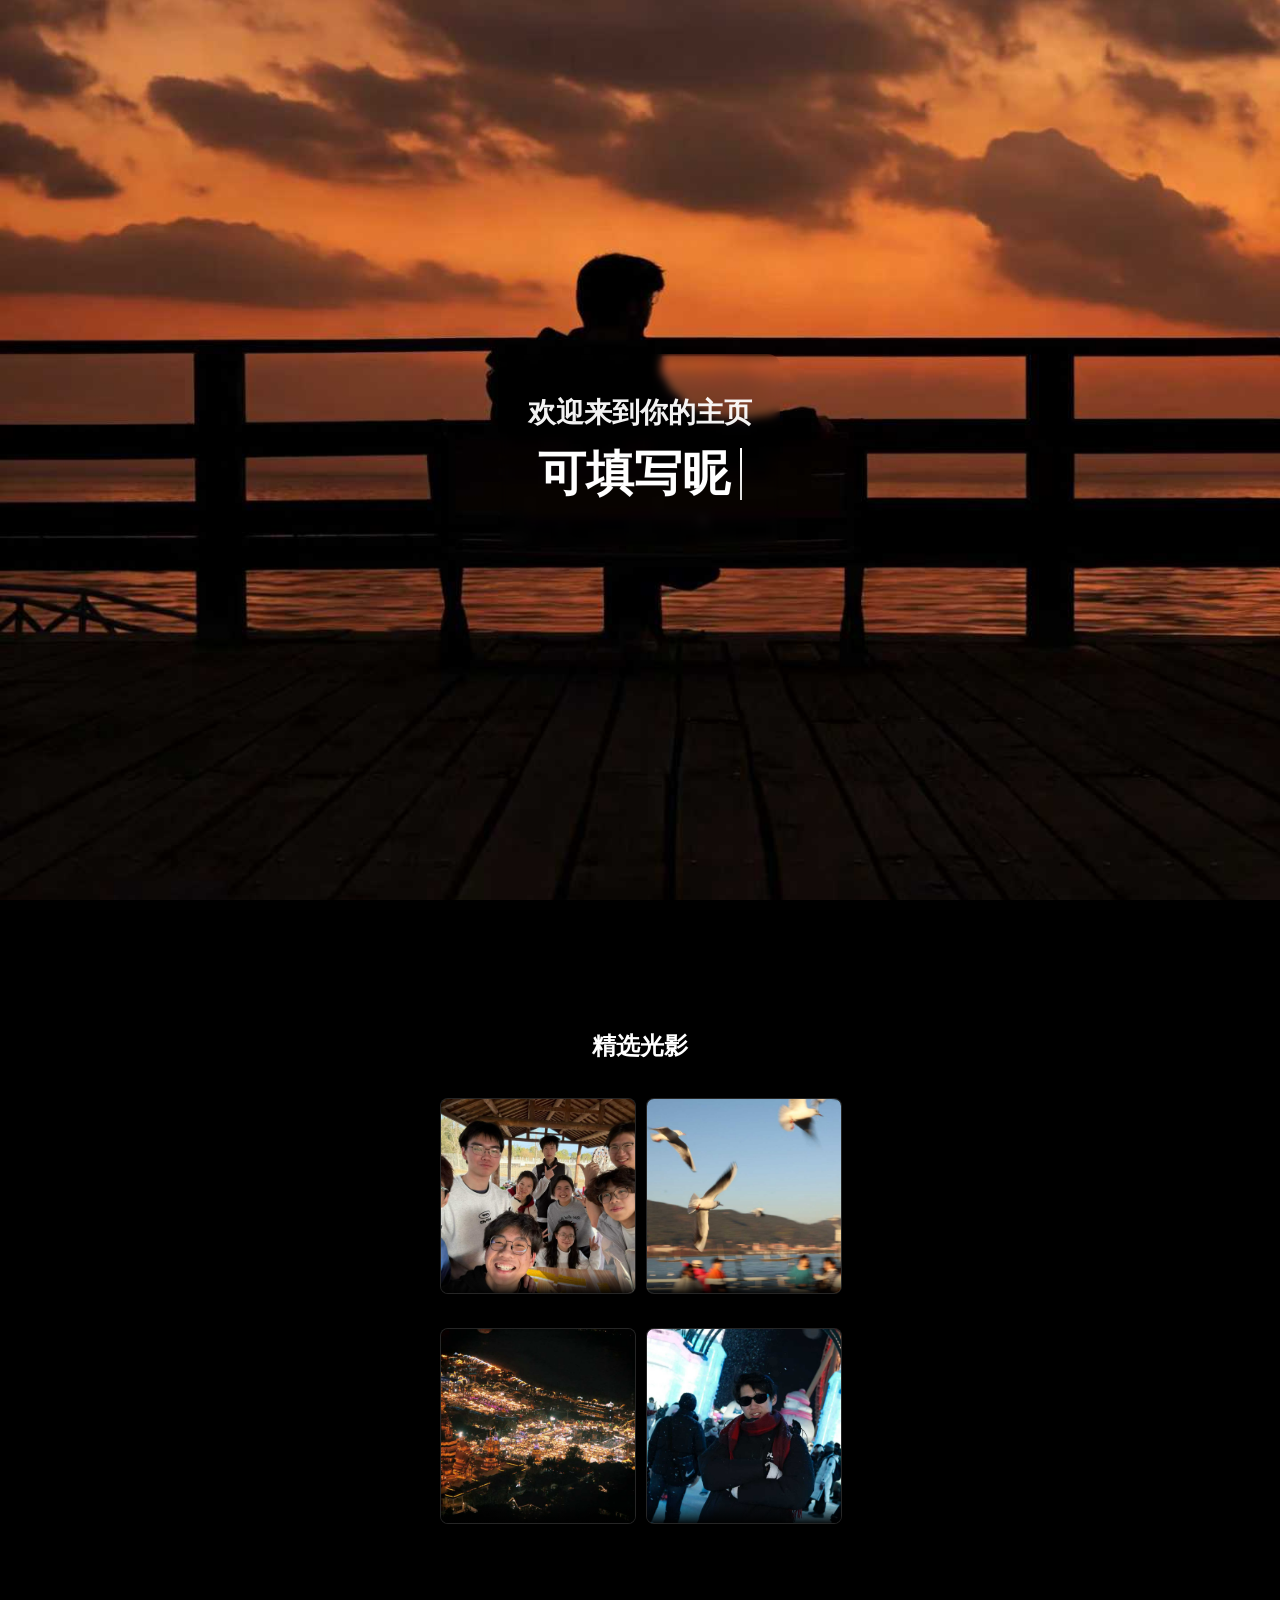
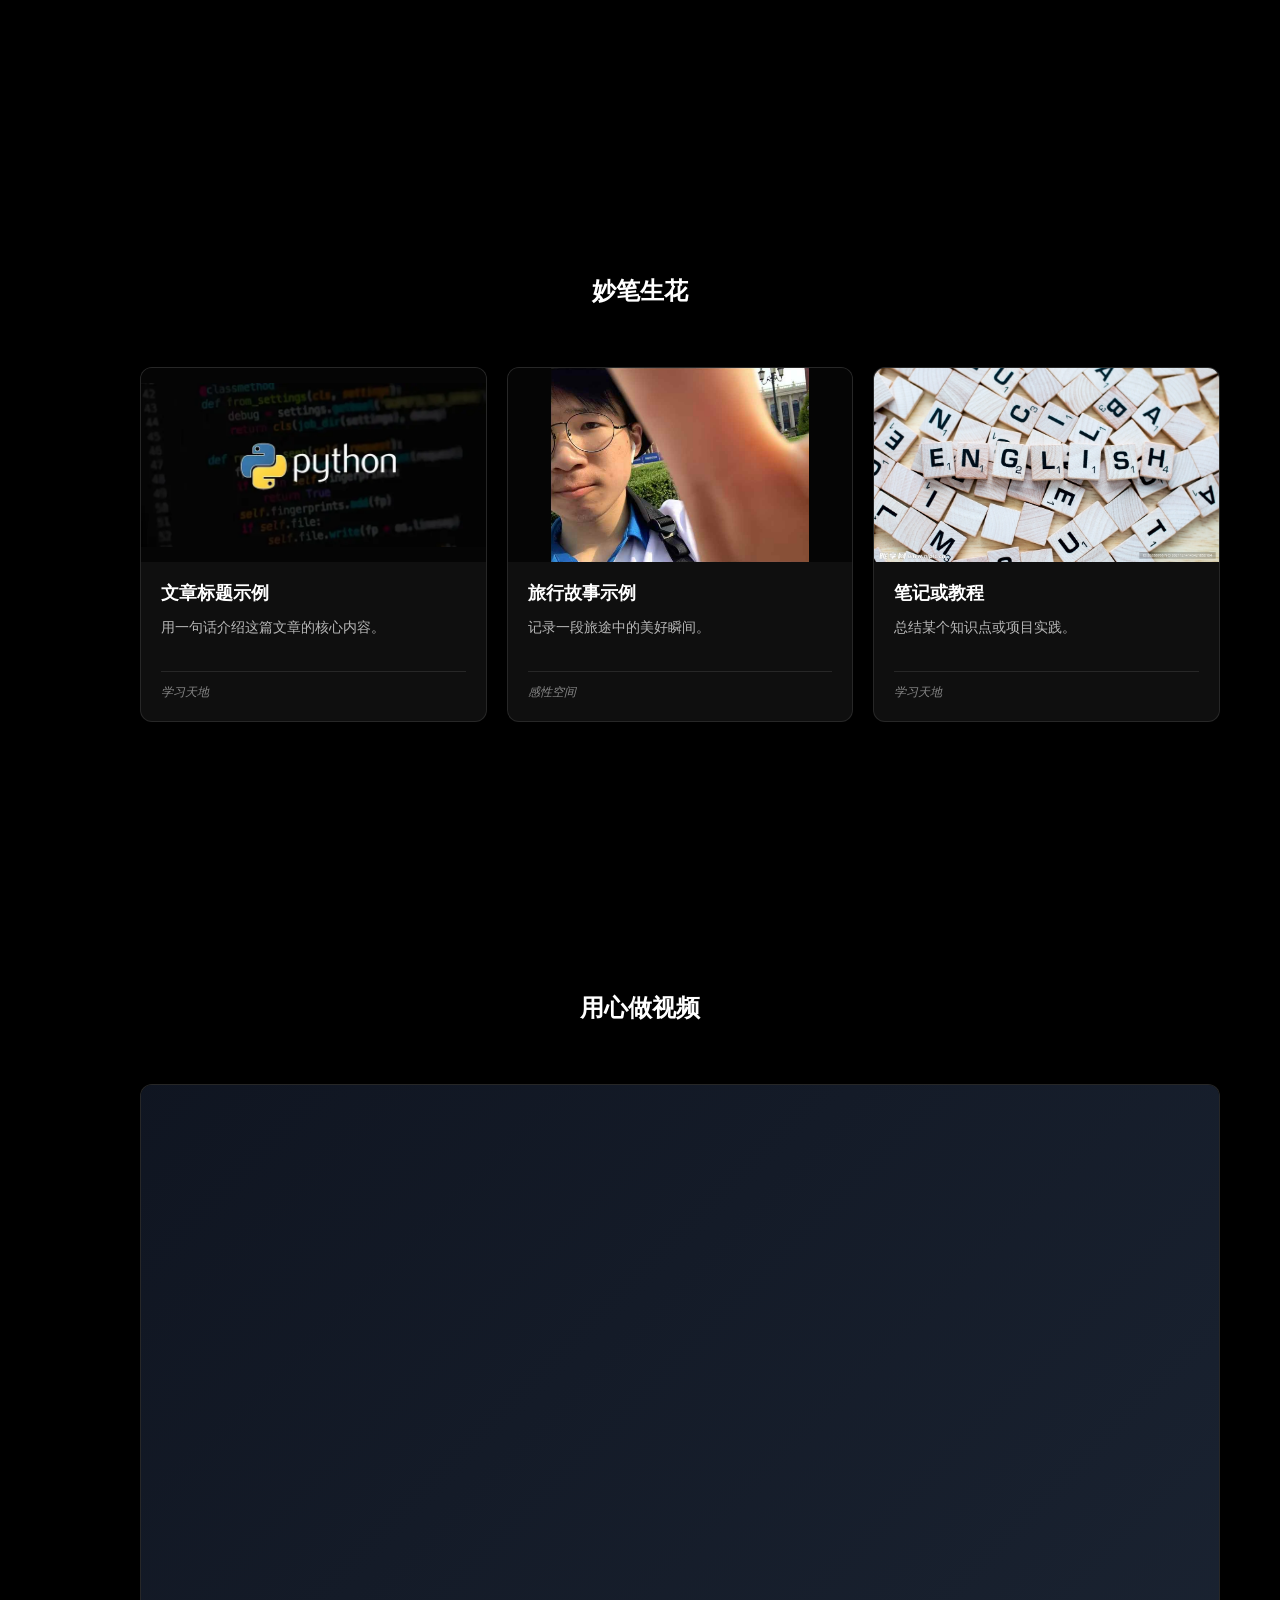
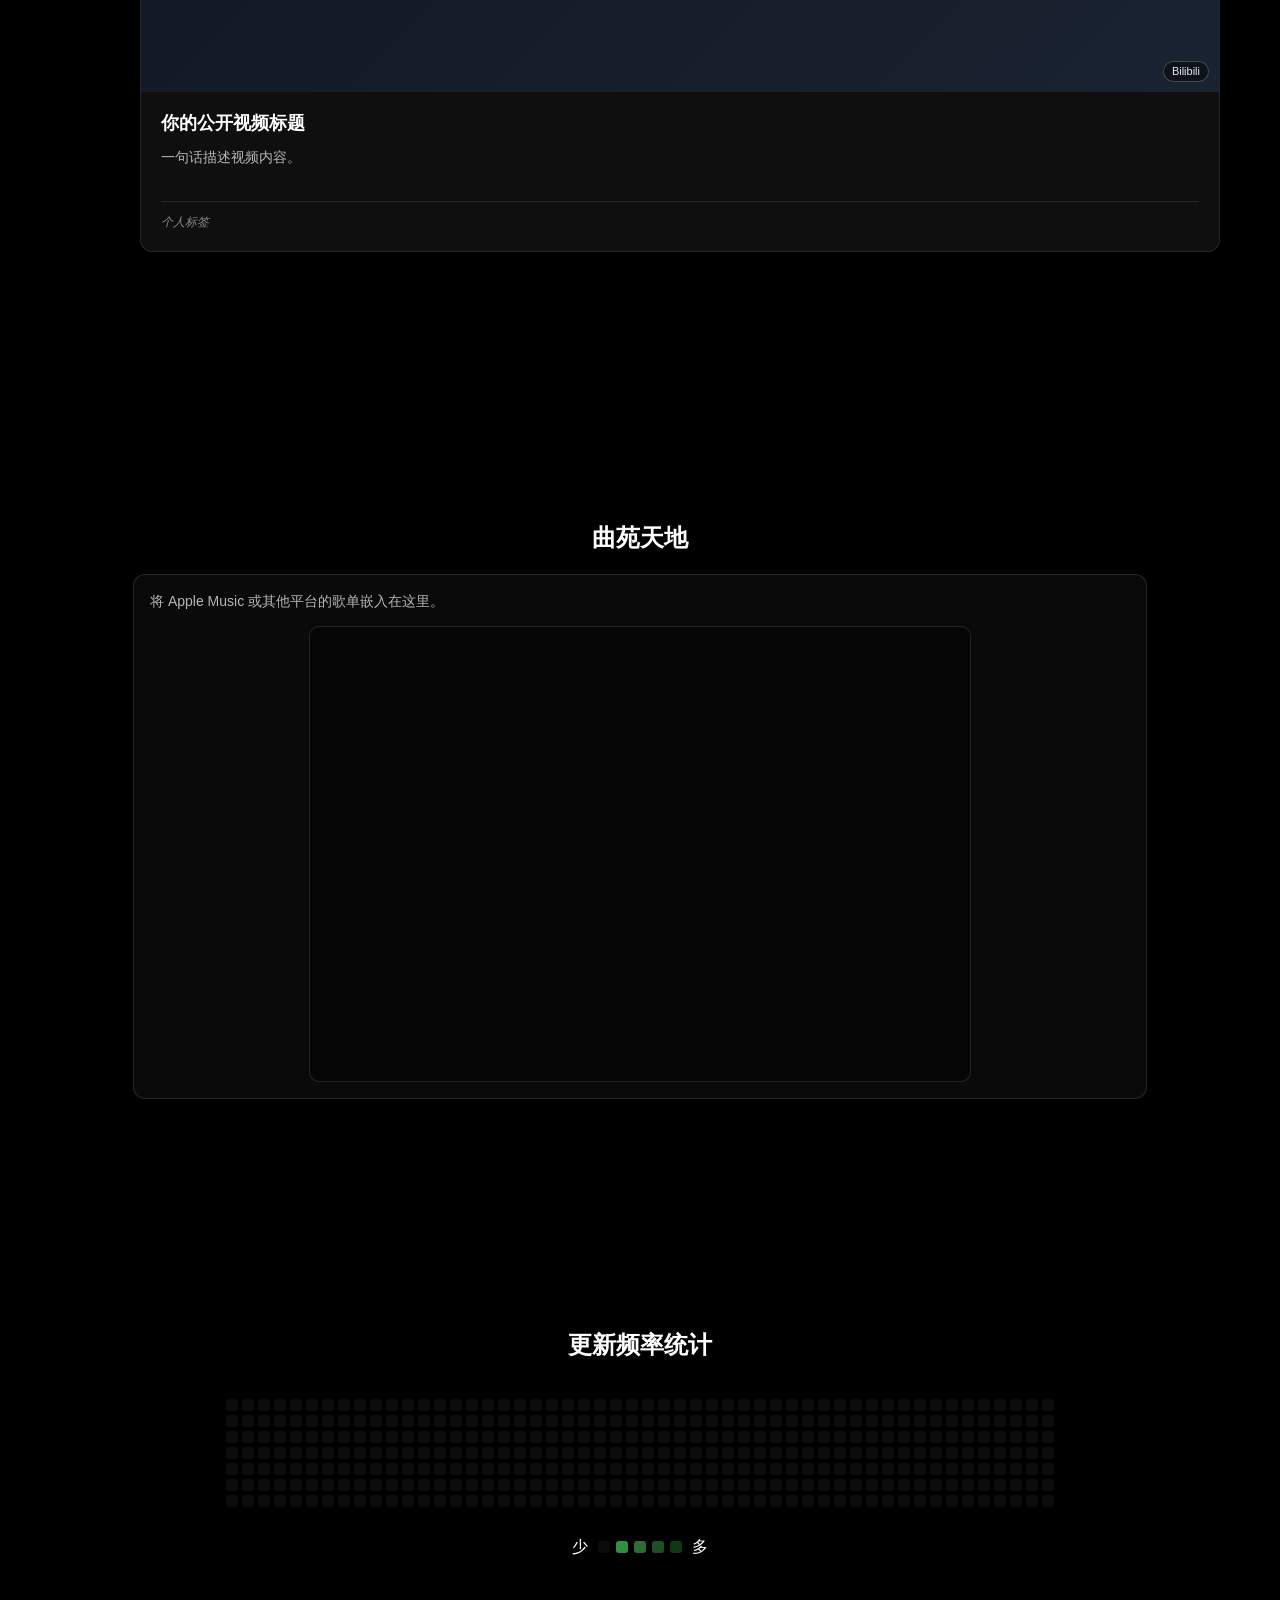
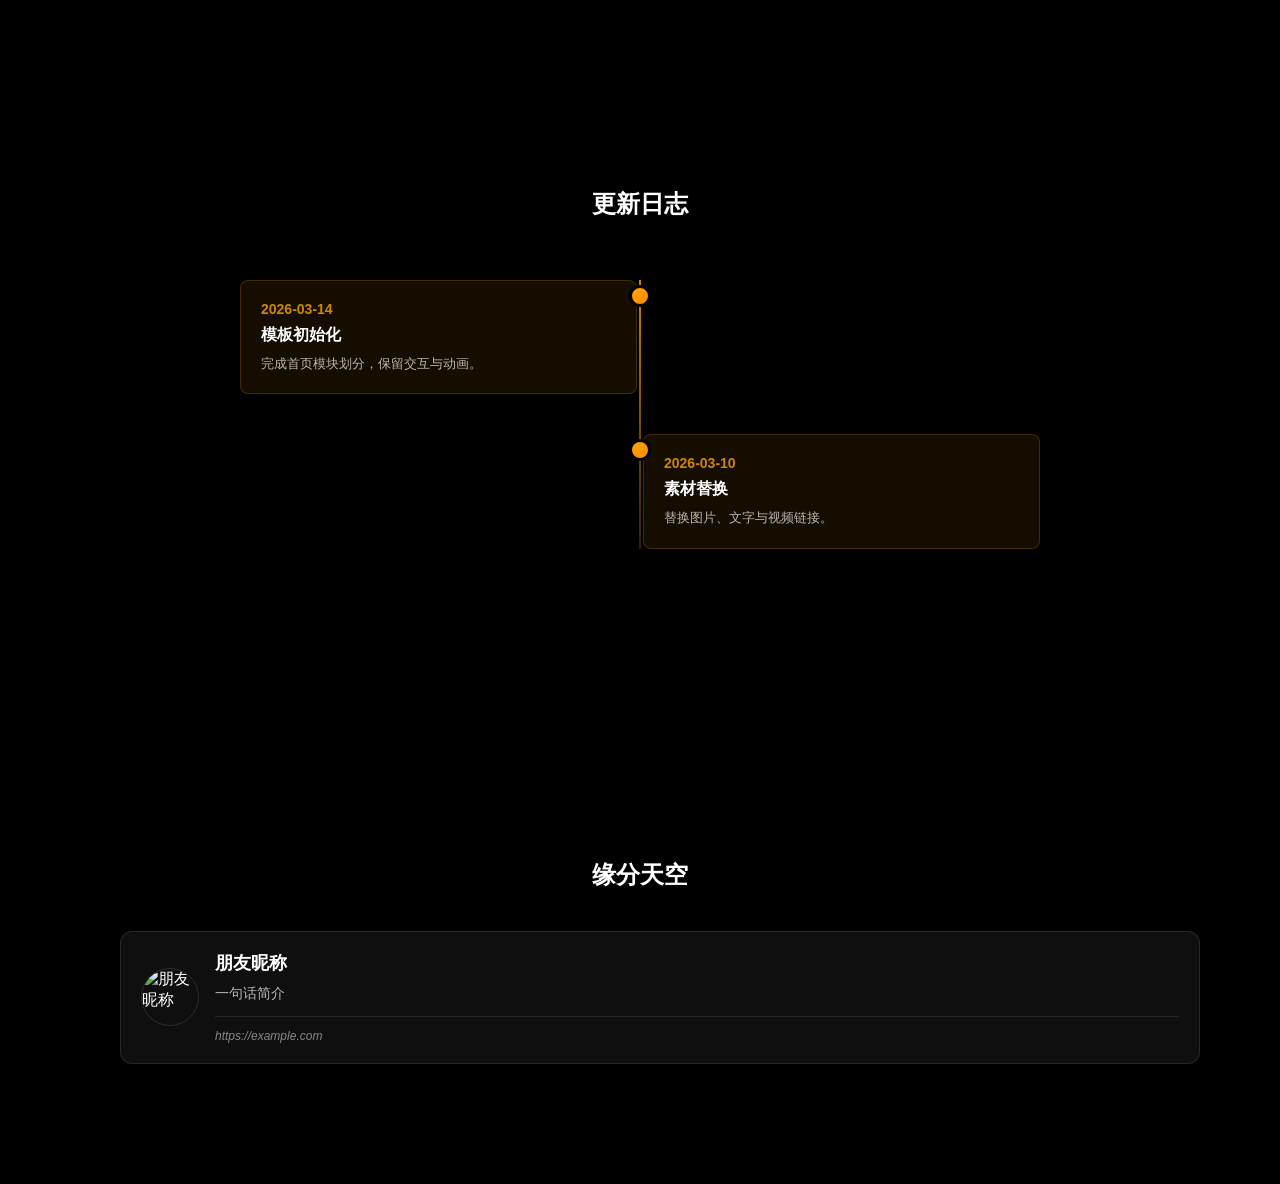
==== index.html @ 81a33a03 "Add files via upload" ====
<!DOCTYPE html>
<html lang="zh">

<head>
    <meta charset="UTF-8">
    <meta name="viewport" content="width=device-width, initial-scale=1.0">
    <title>主页 - 你的名字</title>

    <meta http-equiv="Cache-Control" content="no-store" />
    <meta http-equiv="Pragma" content="no-cache" />
    <meta http-equiv="Expires" content="0" />

    <link rel="stylesheet" href="static/header.css">
    <link rel="stylesheet" href="static/hero.css">
    <link rel="stylesheet" href="static/styles.css">
    <link rel="icon" href="favicon.ico" />
</head>

<body>
    <canvas id="starfield" class="starfield-canvas" aria-hidden="true"></canvas>

    <header id="header">
        <div style="display:flex; align-items:center; gap:12px; width:100%; max-width:1100px; justify-content:space-between;">
            <div style="font-weight:bold; font-size:18px;">你的名字 · Homepage</div>
            <div>
                <a href="focus.html" class="nav-btn">专注计时器</a>
                <a href="gallery.html" class="nav-btn">光影留痕</a>
                <a href="https://example.com" class="nav-btn" target="_blank" rel="noopener noreferrer">笔记</a>
            </div>
        </div>
    </header>

    <section class="hero">
        <div class="hero-content">
            <h1 class="greeting">欢迎来到你的主页</h1>
            <div class="typed-wrapper">
                <span id="typed" class="typed-text"></span>
                <span class="cursor" aria-hidden="true"></span>
            </div>
        </div>
    </section>

    <div class="content">
        <h2 style="color:white; text-align:center; margin-top:30px;">精选光影</h2>
        <div id="featuredPhotosContainer" class="featured-photos-scroll"></div>
    </div>

    <div class="content">
        <h2 style="color:white; text-align:center; margin-top:30px;">妙笔生花</h2>
        <div id="articlesContainer" class="articles-grid"></div>
    </div>

    <div class="content">
        <h2 style="color:white; text-align:center; margin-top:30px;">用心做视频</h2>
        <div id="focusVideosContainer" class="articles-grid"></div>
    </div>

    <div class="content">
        <h2 style="color:white; text-align:center; margin-top:30px;">曲苑天地</h2>
        <div class="music-board-wrap">
            <p class="music-board-desc">将 Apple Music 或其他平台的歌单嵌入在这里。</p>
            <div style="max-width:660px; margin:0 auto; overflow:hidden; border-radius:10px; border:1px solid rgba(255,255,255,0.12); background: rgba(0,0,0,0.35);">
                <iframe allow="autoplay *; encrypted-media *; fullscreen *; clipboard-write" frameborder="0" height="450" style="width:100%; overflow:hidden; filter: invert(1) hue-rotate(180deg) saturate(0.9) contrast(0.92) brightness(0.9); opacity:0.92;" sandbox="allow-forms allow-popups allow-same-origin allow-scripts allow-storage-access-by-user-activation allow-top-navigation-by-user-activation"
                    src="https://embed.music.apple.com/cn/playlist/favorite-songs/pl.u-XXXXXX" loading="lazy"></iframe>
            </div>
        </div>
    </div>

    <div class="content">
        <h2 style="color:white; text-align:center; margin-top:30px;">更新频率统计</h2>
        <div id="heatmapContainer" class="heatmap"></div>
        <div class="heat-legend">
            <span>少</span>
            <div class="legend-blocks">
                <div class="legend-cell level-0"></div>
                <div class="legend-cell level-1"></div>
                <div class="legend-cell level-2"></div>
                <div class="legend-cell level-3"></div>
                <div class="legend-cell level-4"></div>
            </div>
            <span>多</span>
        </div>
    </div>

    <div class="content">
        <h2 style="color:white; text-align:center; margin-top:30px;">更新日志</h2>
        <div id="changelog-container" class="changelog-timeline"></div>
    </div>

    <div class="content">
        <h2 style="color:white; text-align:center; margin-top:30px;">缘分天空</h2>
        <div class="articles-grid" aria-label="友链列表" id="friendsContainer"></div>
    </div>

    <script src="static/data.js"></script>
    <script>
        function getFeaturedPhotos(limit) {
            const maxCount = limit || 10;
            const featured = Array.isArray(window.FEATURED_LIGHTTRACE) ? window.FEATURED_LIGHTTRACE : [];
            if (featured.length > 0) {
                return featured.slice(0, maxCount).map(item => ({
                    data: item.src,
                    comment: item.comment || '',
                    fileName: item.id || item.src || ''
                }));
            }

            try {
                const stored = localStorage.getItem('gallery_images_v1');
                const images = stored ? JSON.parse(stored) : [];
                return images.slice(0, maxCount);
            } catch (e) {
                return [];
            }
        }

        function getFeaturedPhotoLimit() {
            const container = document.getElementById('featuredPhotosContainer');
            if (!container) return 12;
            const width = container.clientWidth || window.innerWidth || 0;
            if (!width) return 12;

            let columns = 5;
            if (width <= 400) {
                columns = 2;
            } else if (width <= 700) {
                columns = 3;
            } else if (width <= 900) {
                columns = 4;
            }

            return Math.max(12, columns * 4);
        }

        function renderFeaturedPhotos() {
            const container = document.getElementById('featuredPhotosContainer');
            const limit = getFeaturedPhotoLimit();
            const photos = getFeaturedPhotos(limit);

            if (photos.length === 0) {
                container.innerHTML = '<div style="text-align:center; color:rgba(255,255,255,0.5); padding:40px;">暂无图片，去 <a href="gallery.html" style="color:#ffa500;">光影留痕</a> 上传</div>';
                return;
            }

            container.innerHTML = '';
            const scroll = document.createElement('div');
            scroll.className = 'photos-scroll-wrapper';

            photos.forEach(photo => {
                const item = document.createElement('div');
                item.className = 'photo-item';
                item.innerHTML = `
                    <img src="${photo.data}" alt="" title="${photo.fileName || ''}">
                    <div class="photo-comment">${photo.comment || ''}</div>
                `;
                item.addEventListener('click', () => {
                    window.location.href = 'gallery.html';
                });
                scroll.appendChild(item);
            });

            container.appendChild(scroll);
        }

        let featuredResizeTimer = null;
        window.addEventListener('resize', () => {
            clearTimeout(featuredResizeTimer);
            featuredResizeTimer = setTimeout(renderFeaturedPhotos, 150);
        });

        const articles = [{
            id: 1,
            title: "文章标题示例",
            description: "用一句话介绍这篇文章的核心内容。",
            image: "photos/photo1.webp",
            link: "https://example.com/your-article-1",
            comment: "学习天地"
        }, {
            id: 2,
            title: "旅行故事示例",
            description: "记录一段旅途中的美好瞬间。",
            image: "photos/photo2.png",
            link: "https://example.com/your-article-2",
            comment: "感性空间"
        }, {
            id: 3,
            title: "笔记或教程",
            description: "总结某个知识点或项目实践。",
            image: "photos/photo3.jpg",
            link: "https://example.com/your-article-3",
            comment: "学习天地"
        }];

        function getFocusVideos() {
            if (Array.isArray(window.FOCUS_VIDEO_LIBRARY)) {
                return window.FOCUS_VIDEO_LIBRARY.filter(item => item && (item.link || item.bvid));
            }
            return [];
        }

        function extractBvid(value) {
            const match = String(value || '').match(/BV[0-9A-Za-z]{10}/);
            return match ? match[0] : '';
        }

        function normalizeSecureCoverUrl(url) {
            const raw = String(url || '').trim();
            if (!raw) return '';
            if (raw.startsWith('//')) return `https:${raw}`;
            return raw.replace(/^http:\/\//i, 'https://');
        }

        function resolveBilibiliInfo(videoItem) {
            const bvid = videoItem.bvid || extractBvid(videoItem.link);
            if (!bvid) return null;

            return {
                bvid,
                openUrl: videoItem.link || `https://www.bilibili.com/video/${bvid}/`,
                embedUrl: `https://player.bilibili.com/player.html?bvid=${encodeURIComponent(bvid)}&page=1&autoplay=1&muted=1&danmaku=0`
            };
        }

        const DEFAULT_VIDEO_FALLBACK_COVER = 'photos/photo3.jpg';
        const biliCoverCache = new Map();
        const coverReachabilityCache = new Map();

        function loadBilibiliCover(bvid) {
            if (!bvid) return Promise.resolve('');
            if (biliCoverCache.has(bvid)) {
                return Promise.resolve(biliCoverCache.get(bvid));
            }

            const apiUrl = `https://api.bilibili.com/x/web-interface/view?bvid=${encodeURIComponent(bvid)}`;
            return fetch(apiUrl)
                .then(response => {
                    if (!response.ok) return null;
                    return response.json();
                })
                .then(result => {
                    const coverRaw = result && result.data && result.data.pic ? result.data.pic : '';
                    const cover = normalizeSecureCoverUrl(coverRaw);
                    biliCoverCache.set(bvid, cover);
                    return cover;
                })
                .catch(() => '');
        }

        function resolveFallbackCover(videoItem) {
            const candidates = [
                videoItem && videoItem.fallbackCover,
                videoItem && videoItem.cover,
                window.FOCUS_VIDEO_FALLBACK_COVER,
                DEFAULT_VIDEO_FALLBACK_COVER
            ];

            for (const candidate of candidates) {
                const normalized = normalizeSecureCoverUrl(candidate || '');
                if (normalized) return normalized;
            }

            return '';
        }

        function validateCoverUrl(url) {
            const target = normalizeSecureCoverUrl(url || '');
            if (!target) return Promise.resolve('');

            if (coverReachabilityCache.has(target)) {
                return Promise.resolve(coverReachabilityCache.get(target));
            }

            return new Promise(resolve => {
                const image = new Image();

                image.onload = () => {
                    coverReachabilityCache.set(target, target);
                    resolve(target);
                };

                image.onerror = () => {
                    coverReachabilityCache.set(target, '');
                    resolve('');
                };

                image.referrerPolicy = 'no-referrer';
                image.src = target;
            });
        }

        function resolveVideoCover(videoItem, biliInfo) {
            const fallbackCover = resolveFallbackCover(videoItem);

            return loadBilibiliCover(biliInfo && biliInfo.bvid)
                .then(validateCoverUrl)
                .then(crawledCover => {
                    if (crawledCover) return crawledCover;
                    return validateCoverUrl(fallbackCover);
                })
                .catch(() => validateCoverUrl(fallbackCover));
        }

        function renderFocusVideos() {
            const container = document.getElementById('focusVideosContainer');
            if (!container) return;

            const videos = getFocusVideos();
            container.innerHTML = '';

            if (videos.length === 0) {
                container.innerHTML = '<div style="text-align:center; color:rgba(255,255,255,0.5); padding:30px; grid-column:1/-1;">暂无视频，请在 static/data.js 的 FOCUS_VIDEO_LIBRARY 中填写。</div>';
                return;
            }

            const grid = document.createElement('div');
            grid.className = 'articles-grid';

            videos.forEach(videoItem => {
                const card = document.createElement('div');
                card.className = 'article-card';
                card.style.cursor = 'pointer';
                const biliInfo = resolveBilibiliInfo(videoItem);
                if (!biliInfo) {
                    return;
                }

                card.innerHTML = `
                    <div class="article-image">
                        <div class="bili-preview-shell">
                            <div class="bili-preview-cover"></div>
                            <div class="bili-preview-placeholder"></div>
                            <div class="bili-preview-player"></div>
                            <span class="bili-badge">Bilibili</span>
                        </div>
                    </div>
                    <div class="article-content">
                        <h3>${videoItem.title || '未命名视频'}</h3>
                        <p>${videoItem.description || '专注记录'}</p>
                        <div class="article-comment">${videoItem.comment || ''}</div>
                    </div>
                `;

                const playerWrap = card.querySelector('.bili-preview-player');
                const coverWrap = card.querySelector('.bili-preview-cover');

                resolveVideoCover(videoItem, biliInfo).then(coverUrl => {
                    if (!coverWrap || !coverUrl) return;
                    coverWrap.style.backgroundImage = `url("${coverUrl}")`;
                    card.classList.add('has-cover');
                });

                card.addEventListener('mouseenter', () => {
                    if (!playerWrap) return;
                    if (!playerWrap.querySelector('iframe')) {
                        const iframe = document.createElement('iframe');
                        iframe.src = biliInfo.embedUrl;
                        iframe.setAttribute('title', videoItem.title || biliInfo.bvid);
                        iframe.setAttribute('frameborder', '0');
                        iframe.setAttribute('allowfullscreen', 'true');
                        iframe.setAttribute('referrerpolicy', 'strict-origin-when-cross-origin');
                        iframe.setAttribute('allow', 'autoplay; fullscreen; picture-in-picture');
                        playerWrap.appendChild(iframe);
                    }
                    card.classList.add('is-previewing');
                });

                card.addEventListener('mouseleave', () => {
                    card.classList.remove('is-previewing');
                    if (playerWrap) {
                        playerWrap.innerHTML = '';
                    }
                });

                card.addEventListener('click', () => {
                    window.open(biliInfo.openUrl, '_blank');
                });

                grid.appendChild(card);
            });

            container.appendChild(grid);
        }

        const changelog = [{
            date: "2026-03-14",
            title: "模板初始化",
            description: "完成首页模块划分，保留交互与动画。"
        }, {
            date: "2026-03-10",
            title: "素材替换",
            description: "替换图片、文字与视频链接。"
        }];

        function renderArticles() {
            const container = document.getElementById('articlesContainer');
            container.innerHTML = '';
            const grid = document.createElement('div');
            grid.className = 'articles-grid';

            articles.forEach(article => {
                const card = document.createElement('div');
                card.className = 'article-card';
                card.style.cursor = 'pointer';
                card.innerHTML = `
                    <div class="article-image">
                        <img src="${article.image}" alt="${article.title}">
                    </div>
                    <div class="article-content">
                        <h3>${article.title}</h3>
                        <p>${article.description}</p>
                        <div class="article-comment">${article.comment}</div>
                    </div>
                `;
                card.addEventListener('click', () => {
                    window.open(article.link, '_blank');
                });
                grid.appendChild(card);
            });

            container.appendChild(grid);
        }

        function renderChangelog() {
            const container = document.getElementById('changelog-container');
            container.innerHTML = '';
            const timeline = document.createElement('div');
            timeline.className = 'timeline';

            changelog.forEach(log => {
                const item = document.createElement('div');
                item.className = 'timeline-item';
                item.innerHTML = `
                    <div class="timeline-marker"></div>
                    <div class="timeline-content">
                        <div class="timeline-date">${log.date}</div>
                        <div class="timeline-title">${log.title}</div>
                        <div class="timeline-description">${log.description}</div>
                    </div>
                `;
                timeline.appendChild(item);
            });

            container.appendChild(timeline);
        }

        function renderFriends() {
            const container = document.getElementById('friendsContainer');
            const friends = Array.isArray(window.FRIENDS) ? window.FRIENDS : [];

            if (!container) return;
            if (friends.length === 0) {
                container.innerHTML = '<div style="text-align:center; color:rgba(255,255,255,0.5); padding:30px; grid-column:1/-1;">暂无友链，请在 static/data.js 中填写。</div>';
                return;
            }

            container.innerHTML = '';
            friends.forEach(friend => {
                const card = document.createElement('a');
                card.className = 'article-card';
                card.href = friend.link || '#';
                card.target = '_blank';
                card.rel = 'noopener noreferrer';
                card.style.textDecoration = 'none';
                card.style.color = 'inherit';
                card.innerHTML = `
                    <div class="article-content" style="display:flex; align-items:center; gap:16px;">
                        <img src="${friend.avatar}" alt="${friend.name}" style="width:56px; height:56px; border-radius:50%; object-fit:cover; flex:0 0 auto; border:1px solid rgba(255,255,255,0.12);" loading="lazy" referrerpolicy="no-referrer" />
                        <div style="min-width:0; flex:1;">
                            <h3 style="margin:0 0 8px 0;">${friend.name || '朋友昵称'}</h3>
                            <p style="min-height:0; margin:0;">${friend.desc || '一句话介绍'}</p>
                            <div class="article-comment" style="margin-top:12px;">${friend.link || ''}</div>
                        </div>
                    </div>
                `;
                container.appendChild(card);
            });
        }
    </script>
    <script>
        async function renderHeatmap() {
            const counts = getHeatmapData();

            const container = document.getElementById('heatmapContainer');
            container.innerHTML = '';
            const today = new Date();
            const weeks = 52;
            const oneDay = 24 * 60 * 60 * 1000;

            const endDate = new Date(today.getFullYear(), today.getMonth(), today.getDate());

            for (let w = weeks - 1; w >= 0; w--) {
                const col = document.createElement('div');
                col.className = 'heat-col';
                for (let d = 6; d >= 0; d--) {
                    const cell = document.createElement('div');
                    cell.className = 'heat-cell level-0';
                    const dayOffset = w * 7 + d;
                    const date = new Date(endDate.getTime() - dayOffset * oneDay);
                    const y = date.getFullYear();
                    const m = String(date.getMonth() + 1).padStart(2, '0');
                    const day = String(date.getDate()).padStart(2, '0');
                    const key = `${y}-${m}-${day}`;
                    const value = counts[key] || 0;
                    let lvl = 0;
                    if (value >= 4) lvl = 4;
                    else if (value >= 3) lvl = 3;
                    else if (value >= 2) lvl = 2;
                    else if (value >= 1) lvl = 1;
                    cell.className = 'heat-cell level-' + lvl;
                    cell.title = `${key}: ${value}`;
                    col.appendChild(cell);
                }
                container.appendChild(col);
            }
        }

        function setupScrollReveal() {
            const heat = document.getElementById('heatmapContainer');
            if (heat) heat.style.opacity = 0;
            window.addEventListener('scroll', () => {
                const scrollY = window.scrollY;
                const windowH = window.innerHeight;
                let opacity = Math.min(1, Math.max(0, (scrollY - windowH / 2) / (windowH / 2)));
                if (heat) heat.style.opacity = opacity;
            });
        }

        renderFeaturedPhotos();
        renderHeatmap();
        setupScrollReveal();
        renderArticles();
        renderFocusVideos();
        renderChangelog();
        renderFriends();

        const header = document.getElementById("header");
        const hero = document.querySelector(".hero");
        if (header) header.style.opacity = 0;

        window.addEventListener("scroll", () => {
            const scrollY = window.scrollY;
            const windowH = window.innerHeight;

            if (hero) {
                let heroOpacity = Math.max(0, 1 - scrollY / windowH);
                hero.style.opacity = heroOpacity;
            }

            if (header) {
                let headerOpacity = Math.min(1, Math.max(0, (scrollY - windowH / 2) / (windowH / 2)));
                header.style.opacity = headerOpacity;
            }
        });
    </script>

    <script>
        (function() {
            const el = document.getElementById('typed');
            if (!el) return;
            const phrases = [
                "在这里写一句话介绍你自己",
                "可填写昵称、学校、兴趣",
                "也可以写一句座右铭"
            ];
            let pi = 0,
                ci = 0,
                deleting = false;
            const typeSpeed = 90,
                deleteSpeed = 50,
                pause = 1200;

            function tick() {
                const full = phrases[pi];
                if (!deleting) {
                    ci++;
                    el.textContent = full.slice(0, ci);
                    if (ci === full.length) {
                        deleting = true;
                        setTimeout(tick, pause);
                        return;
                    }
                } else {
                    ci--;
                    el.textContent = full.slice(0, ci);
                    if (ci === 0) {
                        deleting = false;
                        pi = (pi + 1) % phrases.length;
                    }
                }
                setTimeout(tick, deleting ? deleteSpeed : typeSpeed);
            }

            setTimeout(tick, 400);
        })();
    </script>

    <script src="static/particle-config.js"></script>
    <script src="starfield.js"></script>
</body>

</html>
---- static/header.css ----
/* Header styles split out from styles.css */

#header {
    position: fixed;
    top: 0;
    width: 100%;
    height: 60px;
    background: linear-gradient(90deg, #bd6c1a, #f49612);
    color: white;
    display: flex;
    justify-content: center;
    align-items: center;
    transition: opacity 0.3s;
    z-index: 1000;
}

#header>div {
    display: flex;
    align-items: center;
    gap: 12px;
    width: 100%;
    max-width: 1100px;
    justify-content: space-between;
}

.nav-btn {
    background: rgba(255, 255, 255, 0.08);
    color: white;
    padding: 8px 12px;
    border-radius: 6px;
    text-decoration: none;
    border: 1px solid rgba(255, 255, 255, 0.08);
    transition: background 0.15s, transform 0.12s;
}

.nav-btn:hover {
    background: rgba(255, 255, 255, 0.12);
    transform: translateY(-2px);
}


/* 移动端适配 */

@media (max-width: 768px) {
    #header {
        height: auto;
        padding: 12px 0;
    }
    #header>div {
        flex-wrap: wrap;
        gap: 8px;
        padding: 0 12px;
    }
    #header>div>div:first-child {
        width: 100%;
        font-size: 16px;
    }
    #header>div>div:nth-child(2) {
        width: 100%;
        display: flex;
        gap: 8px;
        flex-wrap: wrap;
    }
    .nav-btn {
        padding: 6px 10px;
        font-size: 13px;
        flex: 1;
        min-width: 80px;
        text-align: center;
    }
}
---- static/hero.css ----
/* Hero styles and typing animation */

.hero {
    height: 100vh;
    background: url("hero.jpg") center/cover no-repeat;
    display: flex;
    justify-content: center;
    align-items: center;
    color: white;
    text-align: center;
}

.hero-content {
    backdrop-filter: blur(4px);
    padding: 40px 28px;
    border-radius: 12px;
}

.hero .greeting {
    font-size: 28px;
    margin: 0 0 10px 0;
    opacity: 0.95;
}

.typed-wrapper {
    font-family: "Courier New", monospace;
    font-size: 48px;
    font-weight: 700;
    color: #fffb;
    display: inline-flex;
    align-items: center;
    gap: 8px;
}

.cursor {
    display: inline-block;
    width: 2px;
    height: 1.1em;
    background: linear-gradient(180deg, #fff, #ddd);
    animation: blink 1s steps(1) infinite;
    margin-left: 2px;
}

@keyframes blink {
    0%,
    50% {
        opacity: 1
    }
    51%,
    100% {
        opacity: 0
    }
}


/* Smooth fade-in for typed text */

.typed-text {
    display: inline-block;
    color: #fff;
    -webkit-text-stroke: 0.2px rgba(0, 0, 0, 0.3);
}

@media (max-width: 600px) {
    .typed-wrapper {
        font-size: 26px
    }
    .hero .greeting {
        font-size: 18px
    }
}
---- static/styles.css ----
body {
    margin: 0;
    font-family: Arial, sans-serif;
    background-color: black;
}

.starfield-canvas {
    position: fixed;
    top: 0;
    left: 0;
    width: 100%;
    height: 100%;
    z-index: 0;
    opacity: 0;
    transition: opacity 0.5s ease;
    pointer-events: none;
}

header,
.hero,
.content {
    position: relative;
    z-index: 1;
}


/* 精选光影 - 横向滚动 */

.featured-photos-scroll {
    overflow-x: auto;
    overflow-y: hidden;
    max-width: 1100px;
    margin: 0 auto;
    scroll-behavior: smooth;
    width: 100%;
}

.photos-scroll-wrapper {
    --photos-cols: 5;
    --photos-col-gap: 12px;
    /* 在 400~900 之间平滑变化，避免断点附近行距跳变 */
    --photos-row-gap: clamp(36px, calc(36px + (100vw - 400px) * 0.12), 140px);
    --photos-padding: 16px;
    --photo-size: calc((100% - (var(--photos-padding) * 2) - (var(--photos-col-gap) * (var(--photos-cols) - 1))) / var(--photos-cols));
    display: grid;
    grid-auto-flow: column;
    grid-auto-columns: var(--photo-size);
    grid-template-rows: repeat(2, var(--photo-size));
    column-gap: var(--photos-col-gap);
    row-gap: var(--photos-row-gap);
    padding: var(--photos-padding);
    justify-content: center;
}

@media (max-width: 900px) {
    .photos-scroll-wrapper {
        --photos-cols: 4;
    }
}

@media (max-width: 700px) {
    .photos-scroll-wrapper {
        --photos-cols: 3;
    }
}

@media (max-width: 400px) {
    .photos-scroll-wrapper {
        --photos-cols: 2;
        --photos-padding: 12px;
        --photos-col-gap: 10px;
    }
}

.featured-photos-scroll::-webkit-scrollbar {
    height: 6px;
}

.featured-photos-scroll::-webkit-scrollbar-track {
    background: rgba(255, 255, 255, 0.05);
    border-radius: 3px;
}

.featured-photos-scroll::-webkit-scrollbar-thumb {
    background: rgba(255, 165, 0, 0.4);
    border-radius: 3px;
}

.featured-photos-scroll::-webkit-scrollbar-thumb:hover {
    background: rgba(255, 165, 0, 0.6);
}

.photo-item {
    width: 100%;
    aspect-ratio: 1;
    background: rgba(255, 255, 255, 0.05);
    border: 1px solid rgba(255, 255, 255, 0.1);
    border-radius: 8px;
    overflow: hidden;
    cursor: pointer;
    transition: all 0.3s ease;
    position: relative;
}

.photo-item:hover {
    border-color: rgba(255, 165, 0, 0.5);
    background: rgba(255, 165, 0, 0.05);
    transform: scale(1.05);
    box-shadow: 0 5px 20px rgba(255, 165, 0, 0.2);
}

.photo-item img {
    width: 100%;
    height: 100%;
    object-fit: cover;
    transition: transform 0.3s ease;
}

.photo-item:hover img {
    transform: scale(1.1);
}

.photo-comment {
    position: absolute;
    bottom: 0;
    left: 0;
    right: 0;
    background: linear-gradient(transparent, rgba(0, 0, 0, 0.9));
    color: white;
    padding: 12px 8px 8px;
    font-size: 11px;
    line-height: 1.3;
    max-height: 35px;
    overflow: hidden;
    text-overflow: ellipsis;
    display: -webkit-box;
    -webkit-line-clamp: 2;
    -webkit-box-orient: vertical;
}

.hero h1 {
    color: white;
    font-size: 48px;
}


/* 内容区 */

.content {
    padding: 100px;
    color: white;
}

.daily-record-container {
    max-width: 900px;
    margin: 80px auto 40px;
    background: white;
    border-radius: 10px;
    padding: 30px;
    box-shadow: 0 4px 6px rgba(0, 0, 0, 0.1);
}

.section-title {
    font-size: 18px;
    font-weight: bold;
    color: #333;
    margin-top: 25px;
    margin-bottom: 15px;
    padding-bottom: 10px;
    border-bottom: 3px solid #007bff;
}

.date-display {
    font-size: 24px;
    font-weight: bold;
    color: #007bff;
    margin-bottom: 20px;
    display: flex;
    gap: 15px;
    align-items: center;
}

.btn {
    padding: 10px 15px;
    border: none;
    border-radius: 5px;
    cursor: pointer;
    font-size: 14px;
    font-weight: bold;
    transition: all 0.3s;
}

.btn-primary {
    background: #007bff;
    color: white;
}

.btn-primary:hover {
    background: #0056b3;
}

.btn-success {
    background: #28a745;
    color: white;
}

.btn-success:hover {
    background: #218838;
}

.btn-danger {
    background: #dc3545;
    color: white;
}

.btn-danger:hover {
    background: #c82333;
}

.btn-warning {
    background: #ffc107;
    color: black;
}

.btn-warning:hover {
    background: #e0a800;
}

.btn-group {
    display: flex;
    gap: 10px;
    margin-bottom: 20px;
    flex-wrap: wrap;
}

.input-group {
    display: flex;
    gap: 10px;
    margin-bottom: 15px;
}

.input-group input {
    flex: 1;
    padding: 10px;
    border: 1px solid #ddd;
    border-radius: 5px;
    font-size: 14px;
}

textarea {
    width: 100%;
    padding: 12px;
    border: 1px solid #ddd;
    border-radius: 5px;
    font-family: Arial, sans-serif;
    font-size: 14px;
    min-height: 120px;
    resize: vertical;
    box-sizing: border-box;
}

.keywords-container {
    display: flex;
    gap: 8px;
    flex-wrap: wrap;
    margin-bottom: 15px;
}

.keyword-tag {
    background: #e7f3ff;
    border: 1px solid #007bff;
    color: #007bff;
    padding: 6px 12px;
    border-radius: 20px;
    font-size: 13px;
    display: flex;
    align-items: center;
    gap: 8px;
}

.keyword-tag button {
    background: none;
    border: none;
    color: #007bff;
    cursor: pointer;
    font-size: 16px;
    font-weight: bold;
    padding: 0;
}

.todo-list {
    list-style: none;
    padding: 0;
}

.todo-item {
    display: flex;
    gap: 10px;
    padding: 12px;
    background: #f8f9fa;
    border-left: 4px solid #007bff;
    margin-bottom: 10px;
    border-radius: 5px;
    align-items: center;
}

.todo-item.completed {
    opacity: 0.6;
    border-left-color: #28a745;
}

.todo-item input[type="checkbox"] {
    width: 18px;
    height: 18px;
    cursor: pointer;
}

.todo-item .todo-text {
    flex: 1;
}

.todo-item.completed .todo-text {
    text-decoration: line-through;
}

.btn-remove {
    background: #dc3545;
    color: white;
    border: none;
    padding: 5px 10px;
    border-radius: 3px;
    cursor: pointer;
    font-size: 12px;
}

.btn-remove:hover {
    background: #c82333;
}

.tomorrow-list {
    list-style: none;
    padding: 0;
}

.tomorrow-item {
    display: flex;
    gap: 10px;
    padding: 12px;
    background: #f0f9ff;
    border-left: 4px solid #17a2b8;
    margin-bottom: 10px;
    border-radius: 5px;
    align-items: center;
}

.tomorrow-item .tomorrow-text {
    flex: 1;
}

.tomorrow-item .btn-remove {
    background: #dc3545;
}

.export-btn {
    display: inline-flex;
    gap: 8px;
    align-items: center;
}

.stats-panel {
    background: #f0f9ff;
    border-left: 4px solid #17a2b8;
    padding: 20px;
    border-radius: 5px;
    margin-top: 20px;
}

.stat-item {
    font-size: 16px;
    margin: 8px 0;
    display: flex;
    justify-content: space-between;
}

.stat-label {
    font-weight: bold;
    color: #333;
}

.stat-value {
    color: #17a2b8;
    font-weight: bold;
}

.ai-suggestions {
    background: #fff3cd;
    border-left: 4px solid #ffc107;
    padding: 15px;
    border-radius: 5px;
    margin-top: 15px;
    font-size: 14px;
}

.ai-suggestions h4 {
    margin: 0 0 10px 0;
    color: #856404;
}

.ai-suggestions-list {
    list-style: none;
    padding: 0;
}

.ai-suggestions-list li {
    padding: 8px 0;
    color: #856404;
}

.ai-suggestions-list li:before {
    content: "💡 ";
    margin-right: 8px;
}

.nav-btn {
    background: rgba(255, 255, 255, 0.12);
    color: white;
    padding: 8px 12px;
    border-radius: 6px;
    text-decoration: none;
    border: 1px solid rgba(255, 255, 255, 0.08);
}


/* 热图样式 */

.heatmap {
    display: flex;
    gap: 4px;
    justify-content: center;
    padding: 18px;
    overflow-x: auto;
}

.heat-col {
    display: flex;
    flex-direction: column;
    gap: 4px;
}

.heat-cell {
    width: 12px;
    height: 12px;
    border-radius: 3px;
    background: #111;
}

.heat-cell.level-0 {
    background: #0b0b0b;
}

.heat-cell.level-1 {
    background: #2f8f45;
}

.heat-cell.level-2 {
    background: #2b6f35;
}

.heat-cell.level-3 {
    background: #1f4f25;
}

.heat-cell.level-4 {
    background: #113713;
}

.heat-legend {
    display: flex;
    gap: 10px;
    align-items: center;
    justify-content: center;
    margin-top: 12px;
    color: white;
}

.legend-blocks {
    display: flex;
    gap: 6px;
    align-items: center;
}

.legend-cell {
    width: 12px;
    height: 12px;
    border-radius: 3px;
}

.legend-cell.level-0 {
    background: #0b0b0b
}

.legend-cell.level-1 {
    background: #2f8f45
}

.legend-cell.level-2 {
    background: #2b6f35
}

.legend-cell.level-3 {
    background: #1f4f25
}

.legend-cell.level-4 {
    background: #113713
}


/* 妙笔生花 - 文章卡片网格 */

.articles-grid {
    display: grid;
    grid-template-columns: repeat(auto-fit, minmax(300px, 1fr));
    gap: 20px;
    padding: 20px;
    max-width: 1100px;
    margin: 0 auto;
    width: 100%;
}

.article-card {
    background: rgba(255, 255, 255, 0.06);
    border: 1px solid rgba(255, 255, 255, 0.1);
    border-radius: 12px;
    overflow: hidden;
    transition: all 0.3s ease;
    cursor: pointer;
}

.article-card:hover {
    transform: translateY(-8px);
    border-color: rgba(255, 255, 255, 0.2);
    background: rgba(255, 255, 255, 0.09);
    box-shadow: 0 10px 30px rgba(0, 0, 0, 0.3);
}

.article-image {
    width: 100%;
    aspect-ratio: 16 / 9;
    overflow: hidden;
    background: rgba(0, 0, 0, 0.3);
}

.article-image img {
    width: 100%;
    height: 100%;
    object-fit: contain;
    object-position: center;
    transition: transform 0.3s ease;
    background: rgba(0, 0, 0, 0.5);
}

.article-card:hover .article-image img {
    transform: scale(1.05);
}

.bili-preview-shell {
    position: relative;
    width: 100%;
    height: 100%;
    background: linear-gradient(135deg, rgba(17, 24, 39, 0.8), rgba(30, 41, 59, 0.8));
}

.bili-preview-cover {
    position: absolute;
    inset: 0;
    opacity: 0;
    background-color: rgba(0, 0, 0, 0.35);
    background-size: cover;
    background-position: center;
    transition: opacity 0.25s ease, transform 0.3s ease;
}

.article-card.has-cover .bili-preview-cover {
    opacity: 1;
}

.bili-preview-placeholder {
    position: absolute;
    inset: 0;
    display: flex;
    flex-direction: column;
    align-items: center;
    justify-content: center;
    gap: 8px;
    padding: 12px;
    text-align: center;
    transition: opacity 0.25s ease, transform 0.25s ease;
}

.bili-preview-title {
    color: rgba(255, 255, 255, 0.95);
    font-size: 15px;
    line-height: 1.35;
}

.bili-preview-hint {
    color: rgba(255, 255, 255, 0.75);
    font-size: 12px;
    letter-spacing: 0.2px;
}

.bili-preview-player {
    position: absolute;
    inset: 0;
    opacity: 0;
    transition: opacity 0.25s ease;
    background: #000;
}

.bili-preview-player iframe {
    width: 100%;
    height: 100%;
    border: 0;
    pointer-events: none;
}

.article-card.is-previewing .bili-preview-placeholder {
    opacity: 0;
    transform: scale(1.03);
}

.article-card.is-previewing .bili-preview-cover {
    opacity: 0;
}

.article-card.is-previewing .bili-preview-player {
    opacity: 1;
}

.article-card:hover .bili-preview-cover {
    transform: scale(1.05);
}

.bili-badge {
    position: absolute;
    right: 10px;
    bottom: 10px;
    padding: 4px 8px;
    font-size: 11px;
    line-height: 1;
    border-radius: 999px;
    color: rgba(255, 255, 255, 0.9);
    background: rgba(0, 0, 0, 0.45);
    border: 1px solid rgba(255, 255, 255, 0.22);
}

.article-content {
    padding: 20px;
    color: white;
}

.article-content h3 {
    margin: 0 0 12px 0;
    font-size: 18px;
    color: #fff;
    line-height: 1.3;
}

.article-content p {
    margin: 0 0 12px 0;
    font-size: 14px;
    color: rgba(255, 255, 255, 0.7);
    line-height: 1.5;
    min-height: 42px;
}

.article-comment {
    font-size: 12px;
    color: rgba(255, 255, 255, 0.5);
    font-style: italic;
    border-top: 1px solid rgba(255, 255, 255, 0.1);
    padding-top: 12px;
    margin-top: 12px;
}


/* 曲苑天地 - 常听歌表格 */

.music-board-wrap {
    max-width: 980px;
    margin: 0 auto;
    padding: 16px;
    border: 1px solid rgba(255, 255, 255, 0.12);
    border-radius: 12px;
    background: rgba(255, 255, 255, 0.04);
}

.music-board-desc {
    margin: 0 0 14px;
    color: rgba(255, 255, 255, 0.7);
    font-size: 14px;
    line-height: 1.5;
}

.music-table-scroll {
    width: 100%;
    overflow-x: auto;
}

.music-table {
    width: 100%;
    min-width: 720px;
    border-collapse: collapse;
}

.music-table th,
.music-table td {
    border-bottom: 1px solid rgba(255, 255, 255, 0.12);
    padding: 12px 10px;
    text-align: left;
    color: rgba(255, 255, 255, 0.88);
    font-size: 14px;
}

.music-table th {
    color: rgba(255, 255, 255, 0.96);
    font-weight: 600;
}

.music-table tbody tr:hover {
    background: rgba(255, 255, 255, 0.04);
}

.music-link-btn {
    display: inline-flex;
    align-items: center;
    justify-content: center;
    padding: 5px 10px;
    border-radius: 999px;
    border: 1px solid rgba(255, 165, 0, 0.45);
    color: rgba(255, 165, 0, 0.95);
    text-decoration: none;
    font-size: 12px;
    transition: all 0.25s ease;
}

.music-link-btn:hover {
    background: rgba(255, 165, 0, 0.12);
    border-color: rgba(255, 165, 0, 0.75);
}

.music-empty {
    text-align: center;
    color: rgba(255, 255, 255, 0.6);
}


/* 更新日志 - 时间线样式 */

.changelog-timeline {
    padding: 40px 20px;
    max-width: 800px;
    margin: 0 auto;
}

.timeline {
    position: relative;
    padding: 0;
}

.timeline::before {
    content: '';
    position: absolute;
    left: 50%;
    transform: translateX(-50%);
    width: 2px;
    height: 100%;
    background: linear-gradient(180deg, rgba(255, 165, 0, 0.8), rgba(255, 165, 0, 0.2));
}

.timeline-item {
    margin-bottom: 40px;
    position: relative;
    display: flex;
    align-items: flex-start;
    gap: 30px;
}

.timeline-item:nth-child(odd) {
    flex-direction: row;
}

.timeline-item:nth-child(even) {
    flex-direction: row-reverse;
}

.timeline-marker {
    position: absolute;
    left: 50%;
    transform: translateX(-50%);
    width: 16px;
    height: 16px;
    background: linear-gradient(135deg, #ffa500, #ff8c00);
    border: 3px solid #000;
    border-radius: 50%;
    z-index: 10;
    top: 5px;
}

.timeline-content {
    width: calc(50% - 45px);
    background: rgba(255, 165, 0, 0.08);
    border: 1px solid rgba(255, 165, 0, 0.2);
    border-radius: 8px;
    padding: 20px;
    color: white;
}

.timeline-date {
    font-size: 14px;
    color: rgba(255, 165, 0, 0.8);
    font-weight: bold;
    margin-bottom: 8px;
}

.timeline-title {
    font-size: 16px;
    color: #fff;
    font-weight: bold;
    margin-bottom: 8px;
}

.timeline-description {
    font-size: 13px;
    color: rgba(255, 255, 255, 0.7);
    line-height: 1.5;
}


/* 响应式布局 */

@media (max-width: 768px) {
    .content {
        padding: 80px 16px 40px 16px;
    }
    .articles-grid {
        grid-template-columns: 1fr;
        gap: 12px;
        padding: 8px;
    }
    .article-content {
        padding: 12px;
    }
    .article-content h3 {
        font-size: 14px;
        margin-bottom: 8px;
    }
    .article-content p {
        font-size: 12px;
        margin-bottom: 8px;
        min-height: 32px;
    }
    .article-comment {
        font-size: 10px;
        padding-top: 8px;
        margin-top: 8px;
    }
    .timeline::before {
        left: 8px;
    }
    .timeline-item,
    .timeline-item:nth-child(even) {
        flex-direction: column;
    }
    .timeline-marker {
        left: 8px;
    }
    .timeline-content {
        width: 100%;
        margin-left: 30px;
    }
    .music-board-wrap {
        padding: 10px;
        border-radius: 10px;
    }
    .music-board-desc {
        font-size: 12px;
        margin-bottom: 10px;
    }
    .music-table th,
    .music-table td {
        font-size: 12px;
        padding: 10px 8px;
    }
}
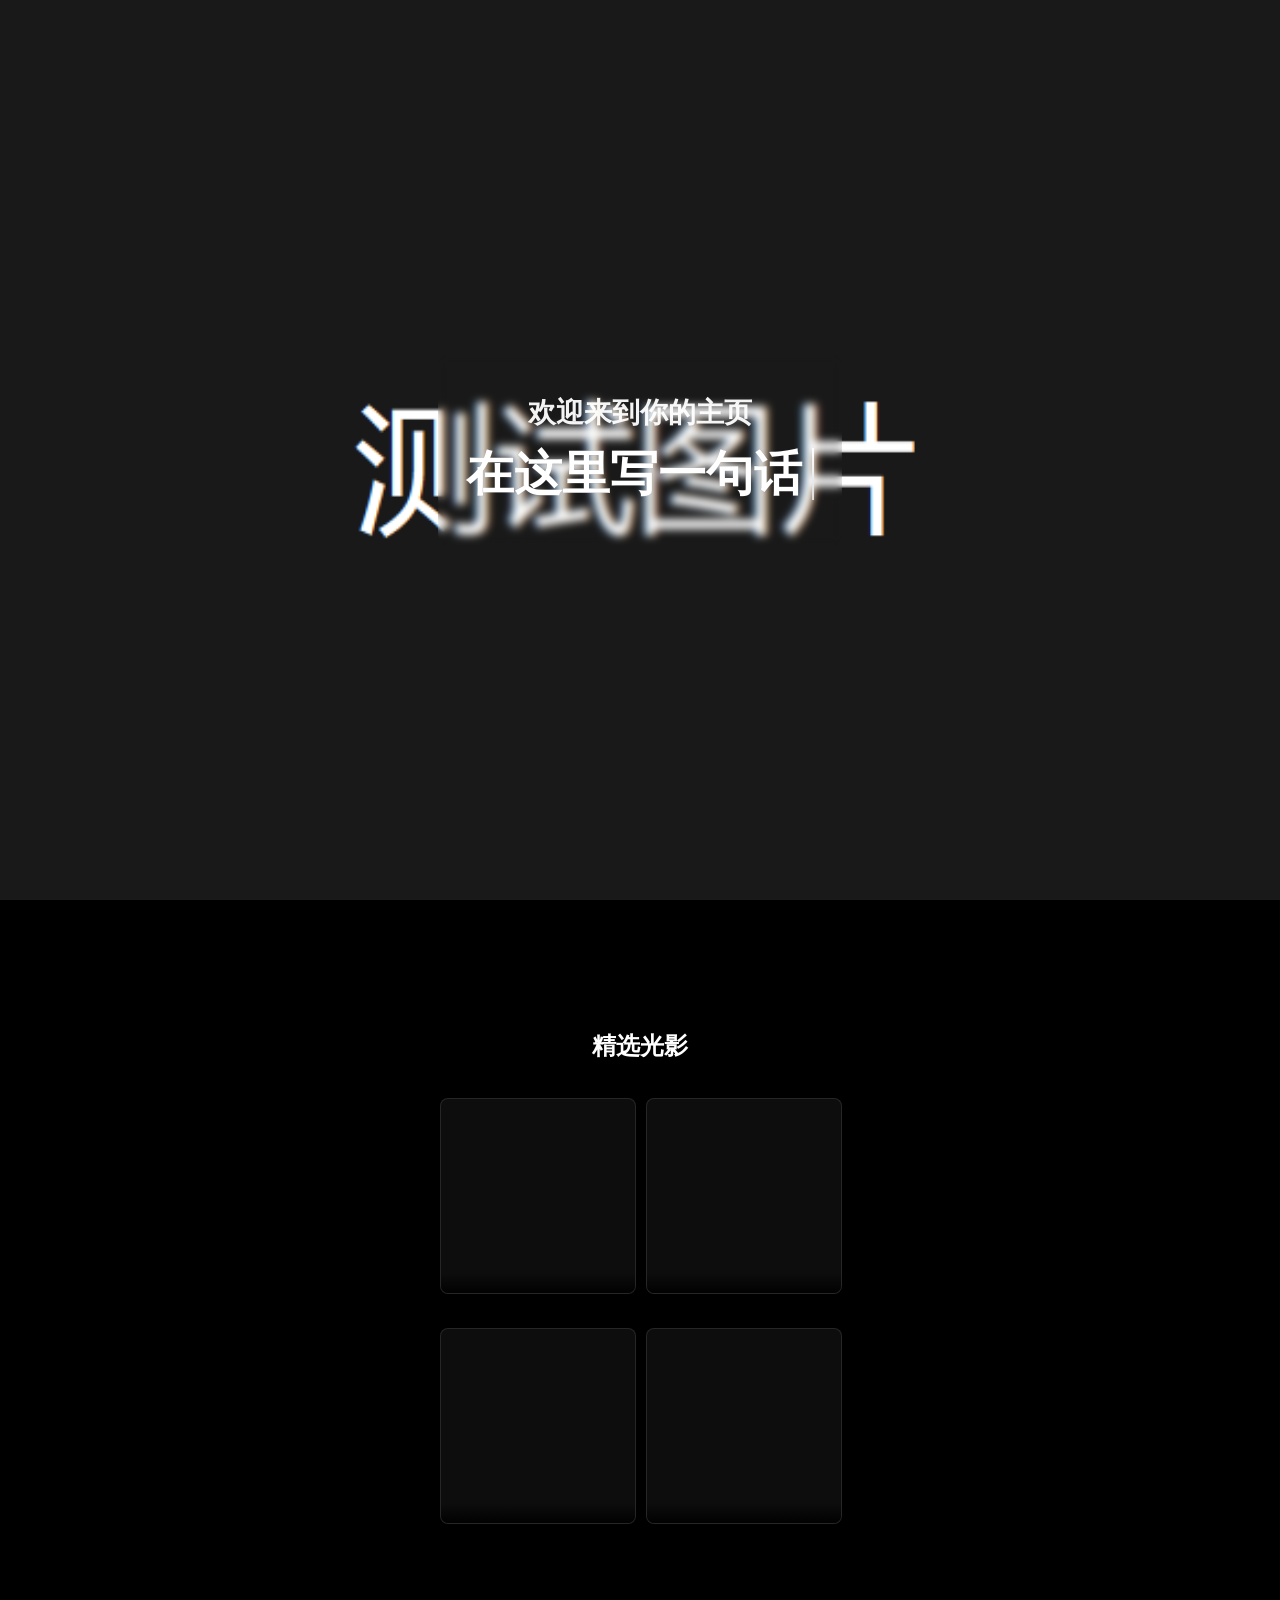
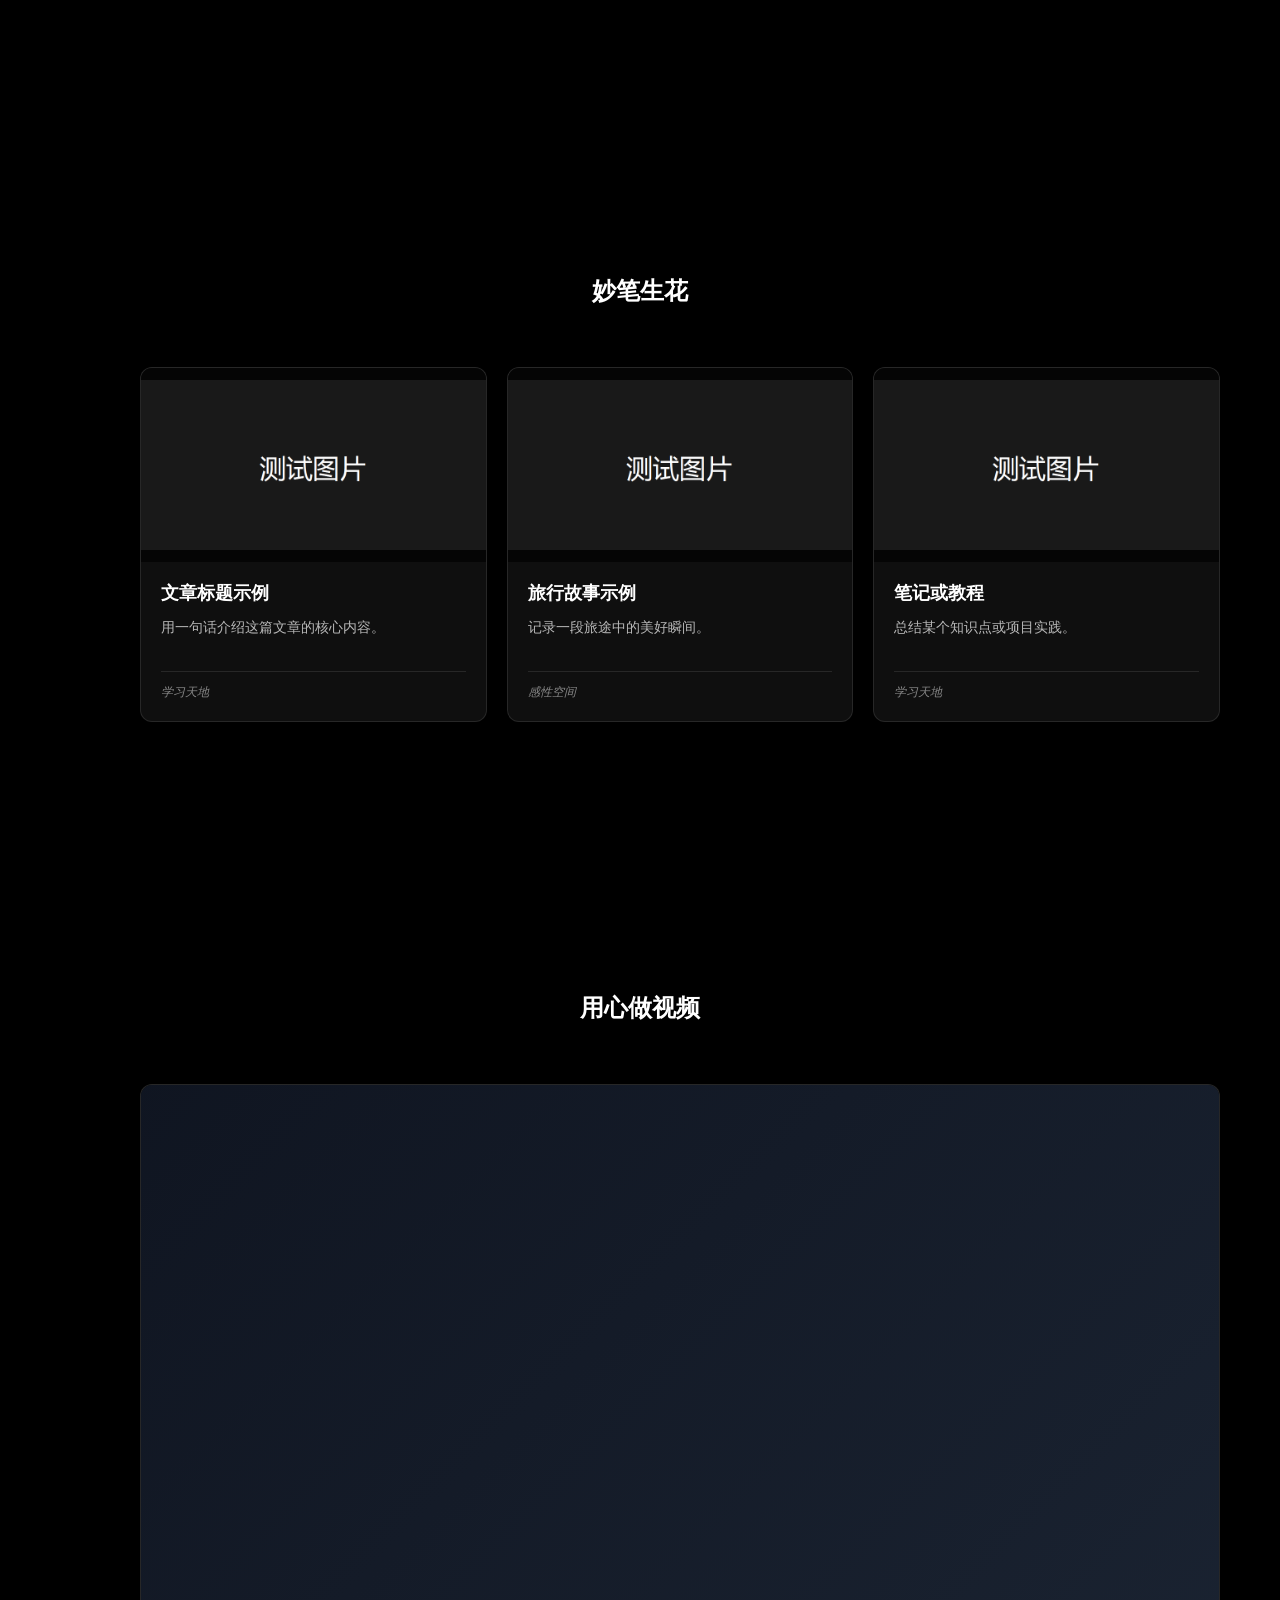
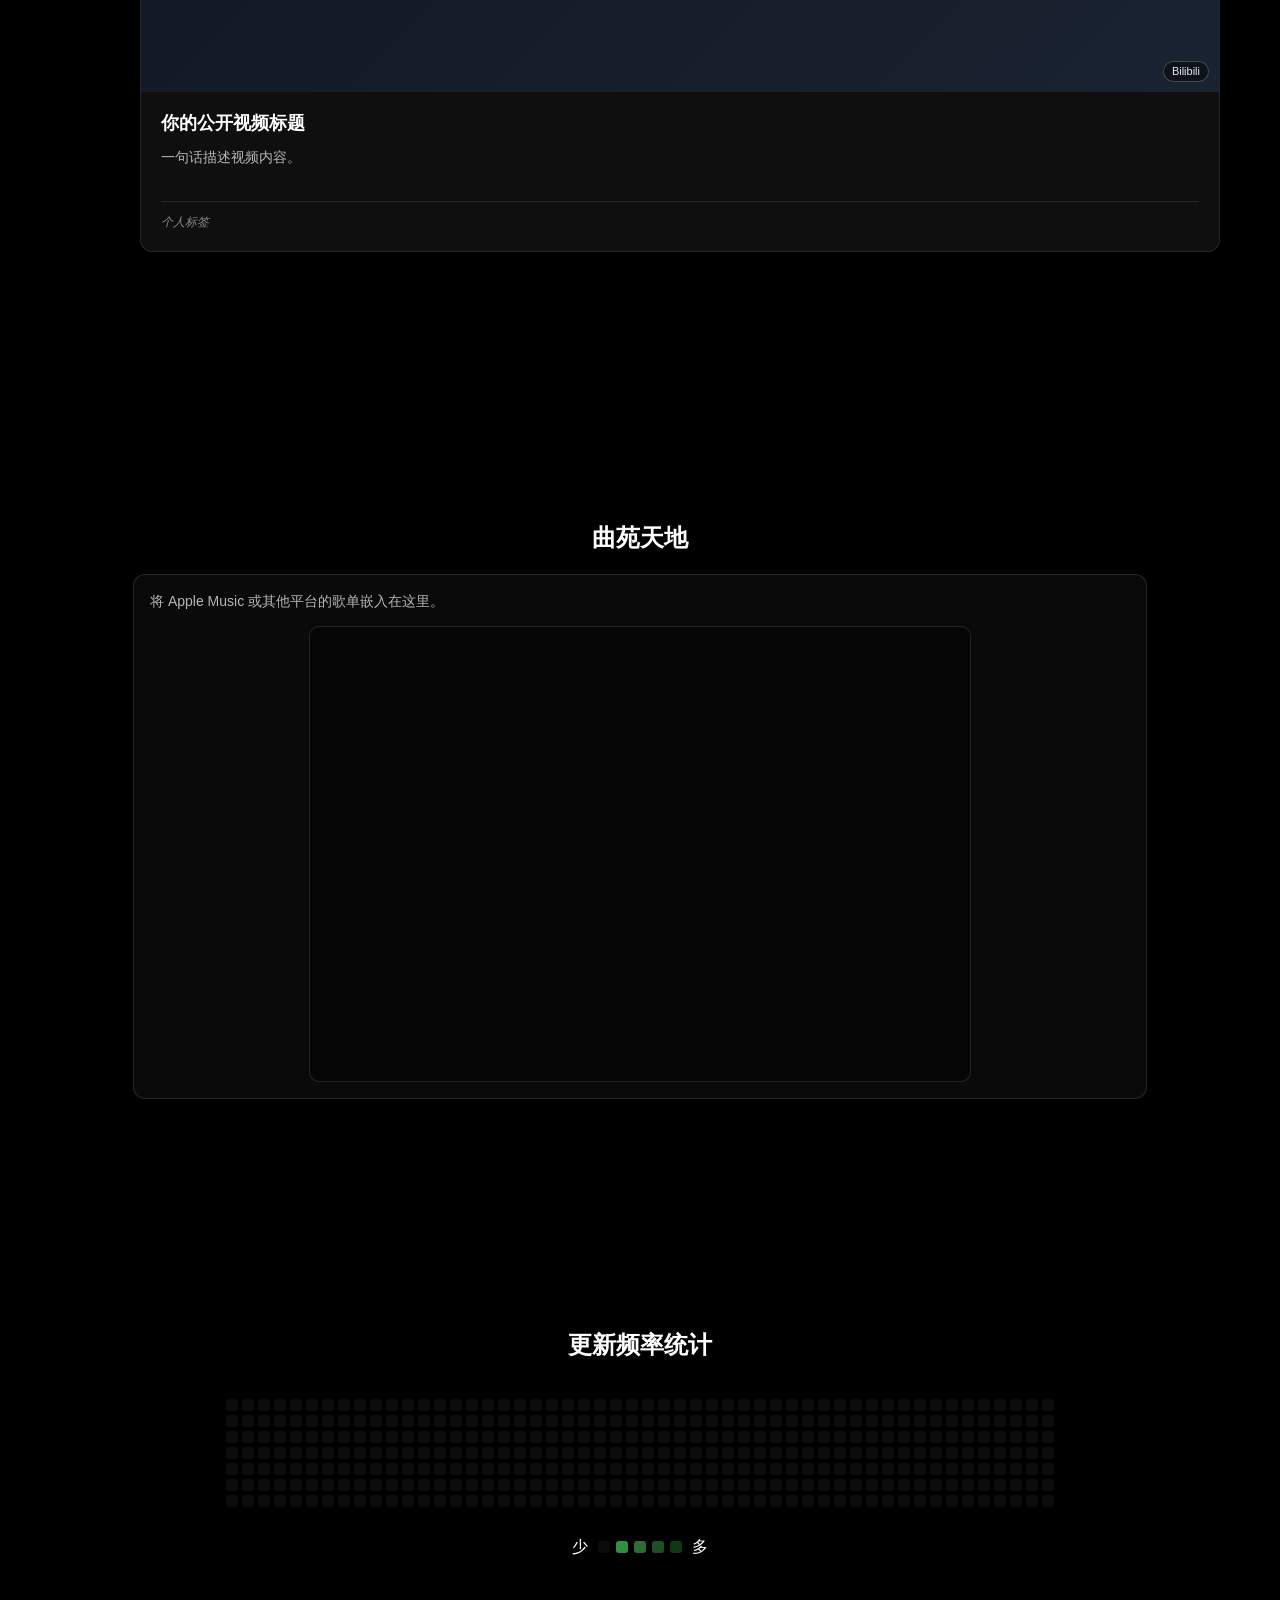
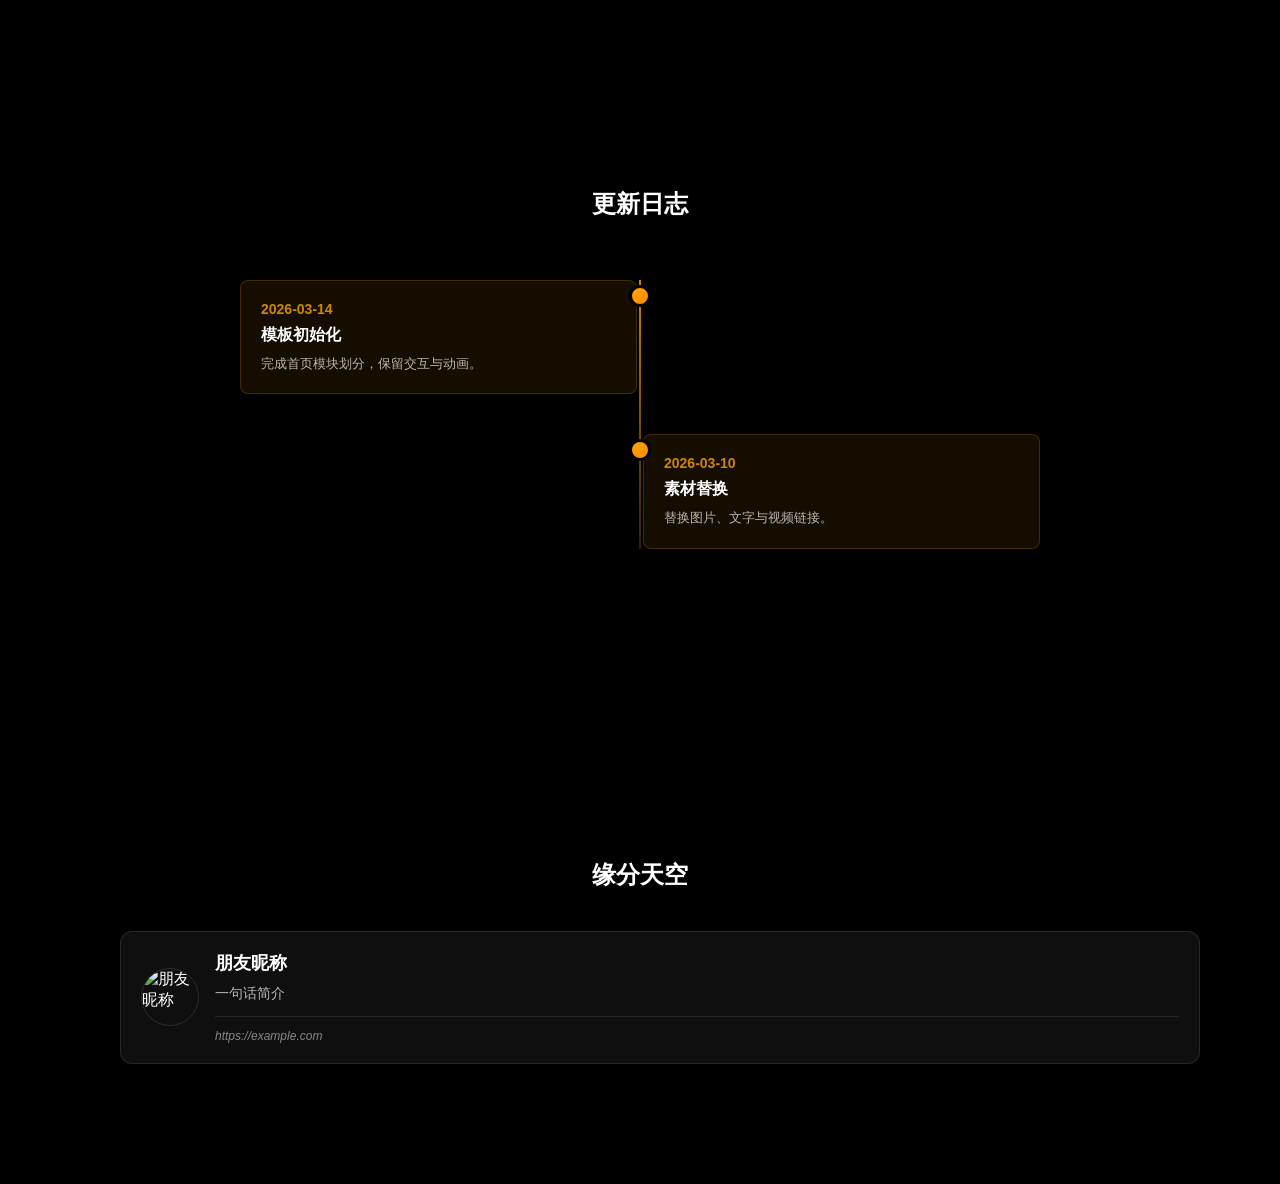
==== commit 21af1e0e: "修改图片为测试图片" ====
--- a/index.html
+++ b/index.html
@@ -1,601 +1,601 @@
-<!DOCTYPE html>
-<html lang="zh">
-
-<head>
-    <meta charset="UTF-8">
-    <meta name="viewport" content="width=device-width, initial-scale=1.0">
-    <title>主页 - 你的名字</title>
-
-    <meta http-equiv="Cache-Control" content="no-store" />
-    <meta http-equiv="Pragma" content="no-cache" />
-    <meta http-equiv="Expires" content="0" />
-
-    <link rel="stylesheet" href="static/header.css">
-    <link rel="stylesheet" href="static/hero.css">
-    <link rel="stylesheet" href="static/styles.css">
-    <link rel="icon" href="favicon.ico" />
-</head>
-
-<body>
-    <canvas id="starfield" class="starfield-canvas" aria-hidden="true"></canvas>
-
-    <header id="header">
-        <div style="display:flex; align-items:center; gap:12px; width:100%; max-width:1100px; justify-content:space-between;">
-            <div style="font-weight:bold; font-size:18px;">你的名字 · Homepage</div>
-            <div>
-                <a href="focus.html" class="nav-btn">专注计时器</a>
-                <a href="gallery.html" class="nav-btn">光影留痕</a>
-                <a href="https://example.com" class="nav-btn" target="_blank" rel="noopener noreferrer">笔记</a>
-            </div>
-        </div>
-    </header>
-
-    <section class="hero">
-        <div class="hero-content">
-            <h1 class="greeting">欢迎来到你的主页</h1>
-            <div class="typed-wrapper">
-                <span id="typed" class="typed-text"></span>
-                <span class="cursor" aria-hidden="true"></span>
-            </div>
-        </div>
-    </section>
-
-    <div class="content">
-        <h2 style="color:white; text-align:center; margin-top:30px;">精选光影</h2>
-        <div id="featuredPhotosContainer" class="featured-photos-scroll"></div>
-    </div>
-
-    <div class="content">
-        <h2 style="color:white; text-align:center; margin-top:30px;">妙笔生花</h2>
-        <div id="articlesContainer" class="articles-grid"></div>
-    </div>
-
-    <div class="content">
-        <h2 style="color:white; text-align:center; margin-top:30px;">用心做视频</h2>
-        <div id="focusVideosContainer" class="articles-grid"></div>
-    </div>
-
-    <div class="content">
-        <h2 style="color:white; text-align:center; margin-top:30px;">曲苑天地</h2>
-        <div class="music-board-wrap">
-            <p class="music-board-desc">将 Apple Music 或其他平台的歌单嵌入在这里。</p>
-            <div style="max-width:660px; margin:0 auto; overflow:hidden; border-radius:10px; border:1px solid rgba(255,255,255,0.12); background: rgba(0,0,0,0.35);">
-                <iframe allow="autoplay *; encrypted-media *; fullscreen *; clipboard-write" frameborder="0" height="450" style="width:100%; overflow:hidden; filter: invert(1) hue-rotate(180deg) saturate(0.9) contrast(0.92) brightness(0.9); opacity:0.92;" sandbox="allow-forms allow-popups allow-same-origin allow-scripts allow-storage-access-by-user-activation allow-top-navigation-by-user-activation"
-                    src="https://embed.music.apple.com/cn/playlist/favorite-songs/pl.u-XXXXXX" loading="lazy"></iframe>
-            </div>
-        </div>
-    </div>
-
-    <div class="content">
-        <h2 style="color:white; text-align:center; margin-top:30px;">更新频率统计</h2>
-        <div id="heatmapContainer" class="heatmap"></div>
-        <div class="heat-legend">
-            <span>少</span>
-            <div class="legend-blocks">
-                <div class="legend-cell level-0"></div>
-                <div class="legend-cell level-1"></div>
-                <div class="legend-cell level-2"></div>
-                <div class="legend-cell level-3"></div>
-                <div class="legend-cell level-4"></div>
-            </div>
-            <span>多</span>
-        </div>
-    </div>
-
-    <div class="content">
-        <h2 style="color:white; text-align:center; margin-top:30px;">更新日志</h2>
-        <div id="changelog-container" class="changelog-timeline"></div>
-    </div>
-
-    <div class="content">
-        <h2 style="color:white; text-align:center; margin-top:30px;">缘分天空</h2>
-        <div class="articles-grid" aria-label="友链列表" id="friendsContainer"></div>
-    </div>
-
-    <script src="static/data.js"></script>
-    <script>
-        function getFeaturedPhotos(limit) {
-            const maxCount = limit || 10;
-            const featured = Array.isArray(window.FEATURED_LIGHTTRACE) ? window.FEATURED_LIGHTTRACE : [];
-            if (featured.length > 0) {
-                return featured.slice(0, maxCount).map(item => ({
-                    data: item.src,
-                    comment: item.comment || '',
-                    fileName: item.id || item.src || ''
-                }));
-            }
-
-            try {
-                const stored = localStorage.getItem('gallery_images_v1');
-                const images = stored ? JSON.parse(stored) : [];
-                return images.slice(0, maxCount);
-            } catch (e) {
-                return [];
-            }
-        }
-
-        function getFeaturedPhotoLimit() {
-            const container = document.getElementById('featuredPhotosContainer');
-            if (!container) return 12;
-            const width = container.clientWidth || window.innerWidth || 0;
-            if (!width) return 12;
-
-            let columns = 5;
-            if (width <= 400) {
-                columns = 2;
-            } else if (width <= 700) {
-                columns = 3;
-            } else if (width <= 900) {
-                columns = 4;
-            }
-
-            return Math.max(12, columns * 4);
-        }
-
-        function renderFeaturedPhotos() {
-            const container = document.getElementById('featuredPhotosContainer');
-            const limit = getFeaturedPhotoLimit();
-            const photos = getFeaturedPhotos(limit);
-
-            if (photos.length === 0) {
-                container.innerHTML = '<div style="text-align:center; color:rgba(255,255,255,0.5); padding:40px;">暂无图片，去 <a href="gallery.html" style="color:#ffa500;">光影留痕</a> 上传</div>';
-                return;
-            }
-
-            container.innerHTML = '';
-            const scroll = document.createElement('div');
-            scroll.className = 'photos-scroll-wrapper';
-
-            photos.forEach(photo => {
-                const item = document.createElement('div');
-                item.className = 'photo-item';
-                item.innerHTML = `
-                    <img src="${photo.data}" alt="" title="${photo.fileName || ''}">
-                    <div class="photo-comment">${photo.comment || ''}</div>
-                `;
-                item.addEventListener('click', () => {
-                    window.location.href = 'gallery.html';
-                });
-                scroll.appendChild(item);
-            });
-
-            container.appendChild(scroll);
-        }
-
-        let featuredResizeTimer = null;
-        window.addEventListener('resize', () => {
-            clearTimeout(featuredResizeTimer);
-            featuredResizeTimer = setTimeout(renderFeaturedPhotos, 150);
-        });
-
-        const articles = [{
-            id: 1,
-            title: "文章标题示例",
-            description: "用一句话介绍这篇文章的核心内容。",
-            image: "photos/photo1.webp",
-            link: "https://example.com/your-article-1",
-            comment: "学习天地"
-        }, {
-            id: 2,
-            title: "旅行故事示例",
-            description: "记录一段旅途中的美好瞬间。",
-            image: "photos/photo2.png",
-            link: "https://example.com/your-article-2",
-            comment: "感性空间"
-        }, {
-            id: 3,
-            title: "笔记或教程",
-            description: "总结某个知识点或项目实践。",
-            image: "photos/photo3.jpg",
-            link: "https://example.com/your-article-3",
-            comment: "学习天地"
-        }];
-
-        function getFocusVideos() {
-            if (Array.isArray(window.FOCUS_VIDEO_LIBRARY)) {
-                return window.FOCUS_VIDEO_LIBRARY.filter(item => item && (item.link || item.bvid));
-            }
-            return [];
-        }
-
-        function extractBvid(value) {
-            const match = String(value || '').match(/BV[0-9A-Za-z]{10}/);
-            return match ? match[0] : '';
-        }
-
-        function normalizeSecureCoverUrl(url) {
-            const raw = String(url || '').trim();
-            if (!raw) return '';
-            if (raw.startsWith('//')) return `https:${raw}`;
-            return raw.replace(/^http:\/\//i, 'https://');
-        }
-
-        function resolveBilibiliInfo(videoItem) {
-            const bvid = videoItem.bvid || extractBvid(videoItem.link);
-            if (!bvid) return null;
-
-            return {
-                bvid,
-                openUrl: videoItem.link || `https://www.bilibili.com/video/${bvid}/`,
-                embedUrl: `https://player.bilibili.com/player.html?bvid=${encodeURIComponent(bvid)}&page=1&autoplay=1&muted=1&danmaku=0`
-            };
-        }
-
-        const DEFAULT_VIDEO_FALLBACK_COVER = 'photos/photo3.jpg';
-        const biliCoverCache = new Map();
-        const coverReachabilityCache = new Map();
-
-        function loadBilibiliCover(bvid) {
-            if (!bvid) return Promise.resolve('');
-            if (biliCoverCache.has(bvid)) {
-                return Promise.resolve(biliCoverCache.get(bvid));
-            }
-
-            const apiUrl = `https://api.bilibili.com/x/web-interface/view?bvid=${encodeURIComponent(bvid)}`;
-            return fetch(apiUrl)
-                .then(response => {
-                    if (!response.ok) return null;
-                    return response.json();
-                })
-                .then(result => {
-                    const coverRaw = result && result.data && result.data.pic ? result.data.pic : '';
-                    const cover = normalizeSecureCoverUrl(coverRaw);
-                    biliCoverCache.set(bvid, cover);
-                    return cover;
-                })
-                .catch(() => '');
-        }
-
-        function resolveFallbackCover(videoItem) {
-            const candidates = [
-                videoItem && videoItem.fallbackCover,
-                videoItem && videoItem.cover,
-                window.FOCUS_VIDEO_FALLBACK_COVER,
-                DEFAULT_VIDEO_FALLBACK_COVER
-            ];
-
-            for (const candidate of candidates) {
-                const normalized = normalizeSecureCoverUrl(candidate || '');
-                if (normalized) return normalized;
-            }
-
-            return '';
-        }
-
-        function validateCoverUrl(url) {
-            const target = normalizeSecureCoverUrl(url || '');
-            if (!target) return Promise.resolve('');
-
-            if (coverReachabilityCache.has(target)) {
-                return Promise.resolve(coverReachabilityCache.get(target));
-            }
-
-            return new Promise(resolve => {
-                const image = new Image();
-
-                image.onload = () => {
-                    coverReachabilityCache.set(target, target);
-                    resolve(target);
-                };
-
-                image.onerror = () => {
-                    coverReachabilityCache.set(target, '');
-                    resolve('');
-                };
-
-                image.referrerPolicy = 'no-referrer';
-                image.src = target;
-            });
-        }
-
-        function resolveVideoCover(videoItem, biliInfo) {
-            const fallbackCover = resolveFallbackCover(videoItem);
-
-            return loadBilibiliCover(biliInfo && biliInfo.bvid)
-                .then(validateCoverUrl)
-                .then(crawledCover => {
-                    if (crawledCover) return crawledCover;
-                    return validateCoverUrl(fallbackCover);
-                })
-                .catch(() => validateCoverUrl(fallbackCover));
-        }
-
-        function renderFocusVideos() {
-            const container = document.getElementById('focusVideosContainer');
-            if (!container) return;
-
-            const videos = getFocusVideos();
-            container.innerHTML = '';
-
-            if (videos.length === 0) {
-                container.innerHTML = '<div style="text-align:center; color:rgba(255,255,255,0.5); padding:30px; grid-column:1/-1;">暂无视频，请在 static/data.js 的 FOCUS_VIDEO_LIBRARY 中填写。</div>';
-                return;
-            }
-
-            const grid = document.createElement('div');
-            grid.className = 'articles-grid';
-
-            videos.forEach(videoItem => {
-                const card = document.createElement('div');
-                card.className = 'article-card';
-                card.style.cursor = 'pointer';
-                const biliInfo = resolveBilibiliInfo(videoItem);
-                if (!biliInfo) {
-                    return;
-                }
-
-                card.innerHTML = `
-                    <div class="article-image">
-                        <div class="bili-preview-shell">
-                            <div class="bili-preview-cover"></div>
-                            <div class="bili-preview-placeholder"></div>
-                            <div class="bili-preview-player"></div>
-                            <span class="bili-badge">Bilibili</span>
-                        </div>
-                    </div>
-                    <div class="article-content">
-                        <h3>${videoItem.title || '未命名视频'}</h3>
-                        <p>${videoItem.description || '专注记录'}</p>
-                        <div class="article-comment">${videoItem.comment || ''}</div>
-                    </div>
-                `;
-
-                const playerWrap = card.querySelector('.bili-preview-player');
-                const coverWrap = card.querySelector('.bili-preview-cover');
-
-                resolveVideoCover(videoItem, biliInfo).then(coverUrl => {
-                    if (!coverWrap || !coverUrl) return;
-                    coverWrap.style.backgroundImage = `url("${coverUrl}")`;
-                    card.classList.add('has-cover');
-                });
-
-                card.addEventListener('mouseenter', () => {
-                    if (!playerWrap) return;
-                    if (!playerWrap.querySelector('iframe')) {
-                        const iframe = document.createElement('iframe');
-                        iframe.src = biliInfo.embedUrl;
-                        iframe.setAttribute('title', videoItem.title || biliInfo.bvid);
-                        iframe.setAttribute('frameborder', '0');
-                        iframe.setAttribute('allowfullscreen', 'true');
-                        iframe.setAttribute('referrerpolicy', 'strict-origin-when-cross-origin');
-                        iframe.setAttribute('allow', 'autoplay; fullscreen; picture-in-picture');
-                        playerWrap.appendChild(iframe);
-                    }
-                    card.classList.add('is-previewing');
-                });
-
-                card.addEventListener('mouseleave', () => {
-                    card.classList.remove('is-previewing');
-                    if (playerWrap) {
-                        playerWrap.innerHTML = '';
-                    }
-                });
-
-                card.addEventListener('click', () => {
-                    window.open(biliInfo.openUrl, '_blank');
-                });
-
-                grid.appendChild(card);
-            });
-
-            container.appendChild(grid);
-        }
-
-        const changelog = [{
-            date: "2026-03-14",
-            title: "模板初始化",
-            description: "完成首页模块划分，保留交互与动画。"
-        }, {
-            date: "2026-03-10",
-            title: "素材替换",
-            description: "替换图片、文字与视频链接。"
-        }];
-
-        function renderArticles() {
-            const container = document.getElementById('articlesContainer');
-            container.innerHTML = '';
-            const grid = document.createElement('div');
-            grid.className = 'articles-grid';
-
-            articles.forEach(article => {
-                const card = document.createElement('div');
-                card.className = 'article-card';
-                card.style.cursor = 'pointer';
-                card.innerHTML = `
-                    <div class="article-image">
-                        <img src="${article.image}" alt="${article.title}">
-                    </div>
-                    <div class="article-content">
-                        <h3>${article.title}</h3>
-                        <p>${article.description}</p>
-                        <div class="article-comment">${article.comment}</div>
-                    </div>
-                `;
-                card.addEventListener('click', () => {
-                    window.open(article.link, '_blank');
-                });
-                grid.appendChild(card);
-            });
-
-            container.appendChild(grid);
-        }
-
-        function renderChangelog() {
-            const container = document.getElementById('changelog-container');
-            container.innerHTML = '';
-            const timeline = document.createElement('div');
-            timeline.className = 'timeline';
-
-            changelog.forEach(log => {
-                const item = document.createElement('div');
-                item.className = 'timeline-item';
-                item.innerHTML = `
-                    <div class="timeline-marker"></div>
-                    <div class="timeline-content">
-                        <div class="timeline-date">${log.date}</div>
-                        <div class="timeline-title">${log.title}</div>
-                        <div class="timeline-description">${log.description}</div>
-                    </div>
-                `;
-                timeline.appendChild(item);
-            });
-
-            container.appendChild(timeline);
-        }
-
-        function renderFriends() {
-            const container = document.getElementById('friendsContainer');
-            const friends = Array.isArray(window.FRIENDS) ? window.FRIENDS : [];
-
-            if (!container) return;
-            if (friends.length === 0) {
-                container.innerHTML = '<div style="text-align:center; color:rgba(255,255,255,0.5); padding:30px; grid-column:1/-1;">暂无友链，请在 static/data.js 中填写。</div>';
-                return;
-            }
-
-            container.innerHTML = '';
-            friends.forEach(friend => {
-                const card = document.createElement('a');
-                card.className = 'article-card';
-                card.href = friend.link || '#';
-                card.target = '_blank';
-                card.rel = 'noopener noreferrer';
-                card.style.textDecoration = 'none';
-                card.style.color = 'inherit';
-                card.innerHTML = `
-                    <div class="article-content" style="display:flex; align-items:center; gap:16px;">
-                        <img src="${friend.avatar}" alt="${friend.name}" style="width:56px; height:56px; border-radius:50%; object-fit:cover; flex:0 0 auto; border:1px solid rgba(255,255,255,0.12);" loading="lazy" referrerpolicy="no-referrer" />
-                        <div style="min-width:0; flex:1;">
-                            <h3 style="margin:0 0 8px 0;">${friend.name || '朋友昵称'}</h3>
-                            <p style="min-height:0; margin:0;">${friend.desc || '一句话介绍'}</p>
-                            <div class="article-comment" style="margin-top:12px;">${friend.link || ''}</div>
-                        </div>
-                    </div>
-                `;
-                container.appendChild(card);
-            });
-        }
-    </script>
-    <script>
-        async function renderHeatmap() {
-            const counts = getHeatmapData();
-
-            const container = document.getElementById('heatmapContainer');
-            container.innerHTML = '';
-            const today = new Date();
-            const weeks = 52;
-            const oneDay = 24 * 60 * 60 * 1000;
-
-            const endDate = new Date(today.getFullYear(), today.getMonth(), today.getDate());
-
-            for (let w = weeks - 1; w >= 0; w--) {
-                const col = document.createElement('div');
-                col.className = 'heat-col';
-                for (let d = 6; d >= 0; d--) {
-                    const cell = document.createElement('div');
-                    cell.className = 'heat-cell level-0';
-                    const dayOffset = w * 7 + d;
-                    const date = new Date(endDate.getTime() - dayOffset * oneDay);
-                    const y = date.getFullYear();
-                    const m = String(date.getMonth() + 1).padStart(2, '0');
-                    const day = String(date.getDate()).padStart(2, '0');
-                    const key = `${y}-${m}-${day}`;
-                    const value = counts[key] || 0;
-                    let lvl = 0;
-                    if (value >= 4) lvl = 4;
-                    else if (value >= 3) lvl = 3;
-                    else if (value >= 2) lvl = 2;
-                    else if (value >= 1) lvl = 1;
-                    cell.className = 'heat-cell level-' + lvl;
-                    cell.title = `${key}: ${value}`;
-                    col.appendChild(cell);
-                }
-                container.appendChild(col);
-            }
-        }
-
-        function setupScrollReveal() {
-            const heat = document.getElementById('heatmapContainer');
-            if (heat) heat.style.opacity = 0;
-            window.addEventListener('scroll', () => {
-                const scrollY = window.scrollY;
-                const windowH = window.innerHeight;
-                let opacity = Math.min(1, Math.max(0, (scrollY - windowH / 2) / (windowH / 2)));
-                if (heat) heat.style.opacity = opacity;
-            });
-        }
-
-        renderFeaturedPhotos();
-        renderHeatmap();
-        setupScrollReveal();
-        renderArticles();
-        renderFocusVideos();
-        renderChangelog();
-        renderFriends();
-
-        const header = document.getElementById("header");
-        const hero = document.querySelector(".hero");
-        if (header) header.style.opacity = 0;
-
-        window.addEventListener("scroll", () => {
-            const scrollY = window.scrollY;
-            const windowH = window.innerHeight;
-
-            if (hero) {
-                let heroOpacity = Math.max(0, 1 - scrollY / windowH);
-                hero.style.opacity = heroOpacity;
-            }
-
-            if (header) {
-                let headerOpacity = Math.min(1, Math.max(0, (scrollY - windowH / 2) / (windowH / 2)));
-                header.style.opacity = headerOpacity;
-            }
-        });
-    </script>
-
-    <script>
-        (function() {
-            const el = document.getElementById('typed');
-            if (!el) return;
-            const phrases = [
-                "在这里写一句话介绍你自己",
-                "可填写昵称、学校、兴趣",
-                "也可以写一句座右铭"
-            ];
-            let pi = 0,
-                ci = 0,
-                deleting = false;
-            const typeSpeed = 90,
-                deleteSpeed = 50,
-                pause = 1200;
-
-            function tick() {
-                const full = phrases[pi];
-                if (!deleting) {
-                    ci++;
-                    el.textContent = full.slice(0, ci);
-                    if (ci === full.length) {
-                        deleting = true;
-                        setTimeout(tick, pause);
-                        return;
-                    }
-                } else {
-                    ci--;
-                    el.textContent = full.slice(0, ci);
-                    if (ci === 0) {
-                        deleting = false;
-                        pi = (pi + 1) % phrases.length;
-                    }
-                }
-                setTimeout(tick, deleting ? deleteSpeed : typeSpeed);
-            }
-
-            setTimeout(tick, 400);
-        })();
-    </script>
-
-    <script src="static/particle-config.js"></script>
-    <script src="starfield.js"></script>
-</body>
-
-</html>
+<!DOCTYPE html>
+<html lang="zh">
+
+<head>
+    <meta charset="UTF-8">
+    <meta name="viewport" content="width=device-width, initial-scale=1.0">
+    <title>主页 - 你的名字</title>
+
+    <meta http-equiv="Cache-Control" content="no-store" />
+    <meta http-equiv="Pragma" content="no-cache" />
+    <meta http-equiv="Expires" content="0" />
+
+    <link rel="stylesheet" href="static/header.css">
+    <link rel="stylesheet" href="static/hero.css">
+    <link rel="stylesheet" href="static/styles.css">
+    <link rel="icon" href="favicon.ico" />
+</head>
+
+<body>
+    <canvas id="starfield" class="starfield-canvas" aria-hidden="true"></canvas>
+
+    <header id="header">
+        <div style="display:flex; align-items:center; gap:12px; width:100%; max-width:1100px; justify-content:space-between;">
+            <div style="font-weight:bold; font-size:18px;">你的名字 · Homepage</div>
+            <div>
+                <a href="focus.html" class="nav-btn">专注计时器</a>
+                <a href="gallery.html" class="nav-btn">光影留痕</a>
+                <a href="https://example.com" class="nav-btn" target="_blank" rel="noopener noreferrer">笔记</a>
+            </div>
+        </div>
+    </header>
+
+    <section class="hero">
+        <div class="hero-content">
+            <h1 class="greeting">欢迎来到你的主页</h1>
+            <div class="typed-wrapper">
+                <span id="typed" class="typed-text"></span>
+                <span class="cursor" aria-hidden="true"></span>
+            </div>
+        </div>
+    </section>
+
+    <div class="content">
+        <h2 style="color:white; text-align:center; margin-top:30px;">精选光影</h2>
+        <div id="featuredPhotosContainer" class="featured-photos-scroll"></div>
+    </div>
+
+    <div class="content">
+        <h2 style="color:white; text-align:center; margin-top:30px;">妙笔生花</h2>
+        <div id="articlesContainer" class="articles-grid"></div>
+    </div>
+
+    <div class="content">
+        <h2 style="color:white; text-align:center; margin-top:30px;">用心做视频</h2>
+        <div id="focusVideosContainer" class="articles-grid"></div>
+    </div>
+
+    <div class="content">
+        <h2 style="color:white; text-align:center; margin-top:30px;">曲苑天地</h2>
+        <div class="music-board-wrap">
+            <p class="music-board-desc">将 Apple Music 或其他平台的歌单嵌入在这里。</p>
+            <div style="max-width:660px; margin:0 auto; overflow:hidden; border-radius:10px; border:1px solid rgba(255,255,255,0.12); background: rgba(0,0,0,0.35);">
+                <iframe allow="autoplay *; encrypted-media *; fullscreen *; clipboard-write" frameborder="0" height="450" style="width:100%; overflow:hidden; filter: invert(1) hue-rotate(180deg) saturate(0.9) contrast(0.92) brightness(0.9); opacity:0.92;" sandbox="allow-forms allow-popups allow-same-origin allow-scripts allow-storage-access-by-user-activation allow-top-navigation-by-user-activation"
+                    src="https://embed.music.apple.com/cn/playlist/favorite-songs/pl.u-XXXXXX" loading="lazy"></iframe>
+            </div>
+        </div>
+    </div>
+
+    <div class="content">
+        <h2 style="color:white; text-align:center; margin-top:30px;">更新频率统计</h2>
+        <div id="heatmapContainer" class="heatmap"></div>
+        <div class="heat-legend">
+            <span>少</span>
+            <div class="legend-blocks">
+                <div class="legend-cell level-0"></div>
+                <div class="legend-cell level-1"></div>
+                <div class="legend-cell level-2"></div>
+                <div class="legend-cell level-3"></div>
+                <div class="legend-cell level-4"></div>
+            </div>
+            <span>多</span>
+        </div>
+    </div>
+
+    <div class="content">
+        <h2 style="color:white; text-align:center; margin-top:30px;">更新日志</h2>
+        <div id="changelog-container" class="changelog-timeline"></div>
+    </div>
+
+    <div class="content">
+        <h2 style="color:white; text-align:center; margin-top:30px;">缘分天空</h2>
+        <div class="articles-grid" aria-label="友链列表" id="friendsContainer"></div>
+    </div>
+
+    <script src="static/data.js"></script>
+    <script>
+        function getFeaturedPhotos(limit) {
+            const maxCount = limit || 10;
+            const featured = Array.isArray(window.FEATURED_LIGHTTRACE) ? window.FEATURED_LIGHTTRACE : [];
+            if (featured.length > 0) {
+                return featured.slice(0, maxCount).map(item => ({
+                    data: item.src,
+                    comment: item.comment || '',
+                    fileName: item.id || item.src || ''
+                }));
+            }
+
+            try {
+                const stored = localStorage.getItem('gallery_images_v1');
+                const images = stored ? JSON.parse(stored) : [];
+                return images.slice(0, maxCount);
+            } catch (e) {
+                return [];
+            }
+        }
+
+        function getFeaturedPhotoLimit() {
+            const container = document.getElementById('featuredPhotosContainer');
+            if (!container) return 12;
+            const width = container.clientWidth || window.innerWidth || 0;
+            if (!width) return 12;
+
+            let columns = 5;
+            if (width <= 400) {
+                columns = 2;
+            } else if (width <= 700) {
+                columns = 3;
+            } else if (width <= 900) {
+                columns = 4;
+            }
+
+            return Math.max(12, columns * 4);
+        }
+
+        function renderFeaturedPhotos() {
+            const container = document.getElementById('featuredPhotosContainer');
+            const limit = getFeaturedPhotoLimit();
+            const photos = getFeaturedPhotos(limit);
+
+            if (photos.length === 0) {
+                container.innerHTML = '<div style="text-align:center; color:rgba(255,255,255,0.5); padding:40px;">暂无图片，去 <a href="gallery.html" style="color:#ffa500;">光影留痕</a> 上传</div>';
+                return;
+            }
+
+            container.innerHTML = '';
+            const scroll = document.createElement('div');
+            scroll.className = 'photos-scroll-wrapper';
+
+            photos.forEach(photo => {
+                const item = document.createElement('div');
+                item.className = 'photo-item';
+                item.innerHTML = `
+                    <img src="${photo.data}" alt="" title="${photo.fileName || ''}">
+                    <div class="photo-comment">${photo.comment || ''}</div>
+                `;
+                item.addEventListener('click', () => {
+                    window.location.href = 'gallery.html';
+                });
+                scroll.appendChild(item);
+            });
+
+            container.appendChild(scroll);
+        }
+
+        let featuredResizeTimer = null;
+        window.addEventListener('resize', () => {
+            clearTimeout(featuredResizeTimer);
+            featuredResizeTimer = setTimeout(renderFeaturedPhotos, 150);
+        });
+
+        const articles = [{
+            id: 1,
+            title: "文章标题示例",
+            description: "用一句话介绍这篇文章的核心内容。",
+            image: "photos/photo1.webp",
+            link: "https://example.com/your-article-1",
+            comment: "学习天地"
+        }, {
+            id: 2,
+            title: "旅行故事示例",
+            description: "记录一段旅途中的美好瞬间。",
+            image: "photos/photo2.png",
+            link: "https://example.com/your-article-2",
+            comment: "感性空间"
+        }, {
+            id: 3,
+            title: "笔记或教程",
+            description: "总结某个知识点或项目实践。",
+            image: "photos/photo3.jpg",
+            link: "https://example.com/your-article-3",
+            comment: "学习天地"
+        }];
+
+        function getFocusVideos() {
+            if (Array.isArray(window.FOCUS_VIDEO_LIBRARY)) {
+                return window.FOCUS_VIDEO_LIBRARY.filter(item => item && (item.link || item.bvid));
+            }
+            return [];
+        }
+
+        function extractBvid(value) {
+            const match = String(value || '').match(/BV[0-9A-Za-z]{10}/);
+            return match ? match[0] : '';
+        }
+
+        function normalizeSecureCoverUrl(url) {
+            const raw = String(url || '').trim();
+            if (!raw) return '';
+            if (raw.startsWith('//')) return `https:${raw}`;
+            return raw.replace(/^http:\/\//i, 'https://');
+        }
+
+        function resolveBilibiliInfo(videoItem) {
+            const bvid = videoItem.bvid || extractBvid(videoItem.link);
+            if (!bvid) return null;
+
+            return {
+                bvid,
+                openUrl: videoItem.link || `https://www.bilibili.com/video/${bvid}/`,
+                embedUrl: `https://player.bilibili.com/player.html?bvid=${encodeURIComponent(bvid)}&page=1&autoplay=1&muted=1&danmaku=0`
+            };
+        }
+
+        const DEFAULT_VIDEO_FALLBACK_COVER = 'photos/photo3.jpg';
+        const biliCoverCache = new Map();
+        const coverReachabilityCache = new Map();
+
+        function loadBilibiliCover(bvid) {
+            if (!bvid) return Promise.resolve('');
+            if (biliCoverCache.has(bvid)) {
+                return Promise.resolve(biliCoverCache.get(bvid));
+            }
+
+            const apiUrl = `https://api.bilibili.com/x/web-interface/view?bvid=${encodeURIComponent(bvid)}`;
+            return fetch(apiUrl)
+                .then(response => {
+                    if (!response.ok) return null;
+                    return response.json();
+                })
+                .then(result => {
+                    const coverRaw = result && result.data && result.data.pic ? result.data.pic : '';
+                    const cover = normalizeSecureCoverUrl(coverRaw);
+                    biliCoverCache.set(bvid, cover);
+                    return cover;
+                })
+                .catch(() => '');
+        }
+
+        function resolveFallbackCover(videoItem) {
+            const candidates = [
+                videoItem && videoItem.fallbackCover,
+                videoItem && videoItem.cover,
+                window.FOCUS_VIDEO_FALLBACK_COVER,
+                DEFAULT_VIDEO_FALLBACK_COVER
+            ];
+
+            for (const candidate of candidates) {
+                const normalized = normalizeSecureCoverUrl(candidate || '');
+                if (normalized) return normalized;
+            }
+
+            return '';
+        }
+
+        function validateCoverUrl(url) {
+            const target = normalizeSecureCoverUrl(url || '');
+            if (!target) return Promise.resolve('');
+
+            if (coverReachabilityCache.has(target)) {
+                return Promise.resolve(coverReachabilityCache.get(target));
+            }
+
+            return new Promise(resolve => {
+                const image = new Image();
+
+                image.onload = () => {
+                    coverReachabilityCache.set(target, target);
+                    resolve(target);
+                };
+
+                image.onerror = () => {
+                    coverReachabilityCache.set(target, '');
+                    resolve('');
+                };
+
+                image.referrerPolicy = 'no-referrer';
+                image.src = target;
+            });
+        }
+
+        function resolveVideoCover(videoItem, biliInfo) {
+            const fallbackCover = resolveFallbackCover(videoItem);
+
+            return loadBilibiliCover(biliInfo && biliInfo.bvid)
+                .then(validateCoverUrl)
+                .then(crawledCover => {
+                    if (crawledCover) return crawledCover;
+                    return validateCoverUrl(fallbackCover);
+                })
+                .catch(() => validateCoverUrl(fallbackCover));
+        }
+
+        function renderFocusVideos() {
+            const container = document.getElementById('focusVideosContainer');
+            if (!container) return;
+
+            const videos = getFocusVideos();
+            container.innerHTML = '';
+
+            if (videos.length === 0) {
+                container.innerHTML = '<div style="text-align:center; color:rgba(255,255,255,0.5); padding:30px; grid-column:1/-1;">暂无视频，请在 static/data.js 的 FOCUS_VIDEO_LIBRARY 中填写。</div>';
+                return;
+            }
+
+            const grid = document.createElement('div');
+            grid.className = 'articles-grid';
+
+            videos.forEach(videoItem => {
+                const card = document.createElement('div');
+                card.className = 'article-card';
+                card.style.cursor = 'pointer';
+                const biliInfo = resolveBilibiliInfo(videoItem);
+                if (!biliInfo) {
+                    return;
+                }
+
+                card.innerHTML = `
+                    <div class="article-image">
+                        <div class="bili-preview-shell">
+                            <div class="bili-preview-cover"></div>
+                            <div class="bili-preview-placeholder"></div>
+                            <div class="bili-preview-player"></div>
+                            <span class="bili-badge">Bilibili</span>
+                        </div>
+                    </div>
+                    <div class="article-content">
+                        <h3>${videoItem.title || '未命名视频'}</h3>
+                        <p>${videoItem.description || '专注记录'}</p>
+                        <div class="article-comment">${videoItem.comment || ''}</div>
+                    </div>
+                `;
+
+                const playerWrap = card.querySelector('.bili-preview-player');
+                const coverWrap = card.querySelector('.bili-preview-cover');
+
+                resolveVideoCover(videoItem, biliInfo).then(coverUrl => {
+                    if (!coverWrap || !coverUrl) return;
+                    coverWrap.style.backgroundImage = `url("${coverUrl}")`;
+                    card.classList.add('has-cover');
+                });
+
+                card.addEventListener('mouseenter', () => {
+                    if (!playerWrap) return;
+                    if (!playerWrap.querySelector('iframe')) {
+                        const iframe = document.createElement('iframe');
+                        iframe.src = biliInfo.embedUrl;
+                        iframe.setAttribute('title', videoItem.title || biliInfo.bvid);
+                        iframe.setAttribute('frameborder', '0');
+                        iframe.setAttribute('allowfullscreen', 'true');
+                        iframe.setAttribute('referrerpolicy', 'strict-origin-when-cross-origin');
+                        iframe.setAttribute('allow', 'autoplay; fullscreen; picture-in-picture');
+                        playerWrap.appendChild(iframe);
+                    }
+                    card.classList.add('is-previewing');
+                });
+
+                card.addEventListener('mouseleave', () => {
+                    card.classList.remove('is-previewing');
+                    if (playerWrap) {
+                        playerWrap.innerHTML = '';
+                    }
+                });
+
+                card.addEventListener('click', () => {
+                    window.open(biliInfo.openUrl, '_blank');
+                });
+
+                grid.appendChild(card);
+            });
+
+            container.appendChild(grid);
+        }
+
+        const changelog = [{
+            date: "2026-03-14",
+            title: "模板初始化",
+            description: "完成首页模块划分，保留交互与动画。"
+        }, {
+            date: "2026-03-10",
+            title: "素材替换",
+            description: "替换图片、文字与视频链接。"
+        }];
+
+        function renderArticles() {
+            const container = document.getElementById('articlesContainer');
+            container.innerHTML = '';
+            const grid = document.createElement('div');
+            grid.className = 'articles-grid';
+
+            articles.forEach(article => {
+                const card = document.createElement('div');
+                card.className = 'article-card';
+                card.style.cursor = 'pointer';
+                card.innerHTML = `
+                    <div class="article-image">
+                        <img src="${article.image}" alt="${article.title}">
+                    </div>
+                    <div class="article-content">
+                        <h3>${article.title}</h3>
+                        <p>${article.description}</p>
+                        <div class="article-comment">${article.comment}</div>
+                    </div>
+                `;
+                card.addEventListener('click', () => {
+                    window.open(article.link, '_blank');
+                });
+                grid.appendChild(card);
+            });
+
+            container.appendChild(grid);
+        }
+
+        function renderChangelog() {
+            const container = document.getElementById('changelog-container');
+            container.innerHTML = '';
+            const timeline = document.createElement('div');
+            timeline.className = 'timeline';
+
+            changelog.forEach(log => {
+                const item = document.createElement('div');
+                item.className = 'timeline-item';
+                item.innerHTML = `
+                    <div class="timeline-marker"></div>
+                    <div class="timeline-content">
+                        <div class="timeline-date">${log.date}</div>
+                        <div class="timeline-title">${log.title}</div>
+                        <div class="timeline-description">${log.description}</div>
+                    </div>
+                `;
+                timeline.appendChild(item);
+            });
+
+            container.appendChild(timeline);
+        }
+
+        function renderFriends() {
+            const container = document.getElementById('friendsContainer');
+            const friends = Array.isArray(window.FRIENDS) ? window.FRIENDS : [];
+
+            if (!container) return;
+            if (friends.length === 0) {
+                container.innerHTML = '<div style="text-align:center; color:rgba(255,255,255,0.5); padding:30px; grid-column:1/-1;">暂无友链，请在 static/data.js 中填写。</div>';
+                return;
+            }
+
+            container.innerHTML = '';
+            friends.forEach(friend => {
+                const card = document.createElement('a');
+                card.className = 'article-card';
+                card.href = friend.link || '#';
+                card.target = '_blank';
+                card.rel = 'noopener noreferrer';
+                card.style.textDecoration = 'none';
+                card.style.color = 'inherit';
+                card.innerHTML = `
+                    <div class="article-content" style="display:flex; align-items:center; gap:16px;">
+                        <img src="${friend.avatar}" alt="${friend.name}" style="width:56px; height:56px; border-radius:50%; object-fit:cover; flex:0 0 auto; border:1px solid rgba(255,255,255,0.12);" loading="lazy" referrerpolicy="no-referrer" />
+                        <div style="min-width:0; flex:1;">
+                            <h3 style="margin:0 0 8px 0;">${friend.name || '朋友昵称'}</h3>
+                            <p style="min-height:0; margin:0;">${friend.desc || '一句话介绍'}</p>
+                            <div class="article-comment" style="margin-top:12px;">${friend.link || ''}</div>
+                        </div>
+                    </div>
+                `;
+                container.appendChild(card);
+            });
+        }
+    </script>
+    <script>
+        async function renderHeatmap() {
+            const counts = getHeatmapData();
+
+            const container = document.getElementById('heatmapContainer');
+            container.innerHTML = '';
+            const today = new Date();
+            const weeks = 52;
+            const oneDay = 24 * 60 * 60 * 1000;
+
+            const endDate = new Date(today.getFullYear(), today.getMonth(), today.getDate());
+
+            for (let w = weeks - 1; w >= 0; w--) {
+                const col = document.createElement('div');
+                col.className = 'heat-col';
+                for (let d = 6; d >= 0; d--) {
+                    const cell = document.createElement('div');
+                    cell.className = 'heat-cell level-0';
+                    const dayOffset = w * 7 + d;
+                    const date = new Date(endDate.getTime() - dayOffset * oneDay);
+                    const y = date.getFullYear();
+                    const m = String(date.getMonth() + 1).padStart(2, '0');
+                    const day = String(date.getDate()).padStart(2, '0');
+                    const key = `${y}-${m}-${day}`;
+                    const value = counts[key] || 0;
+                    let lvl = 0;
+                    if (value >= 4) lvl = 4;
+                    else if (value >= 3) lvl = 3;
+                    else if (value >= 2) lvl = 2;
+                    else if (value >= 1) lvl = 1;
+                    cell.className = 'heat-cell level-' + lvl;
+                    cell.title = `${key}: ${value}`;
+                    col.appendChild(cell);
+                }
+                container.appendChild(col);
+            }
+        }
+
+        function setupScrollReveal() {
+            const heat = document.getElementById('heatmapContainer');
+            if (heat) heat.style.opacity = 0;
+            window.addEventListener('scroll', () => {
+                const scrollY = window.scrollY;
+                const windowH = window.innerHeight;
+                let opacity = Math.min(1, Math.max(0, (scrollY - windowH / 2) / (windowH / 2)));
+                if (heat) heat.style.opacity = opacity;
+            });
+        }
+
+        renderFeaturedPhotos();
+        renderHeatmap();
+        setupScrollReveal();
+        renderArticles();
+        renderFocusVideos();
+        renderChangelog();
+        renderFriends();
+
+        const header = document.getElementById("header");
+        const hero = document.querySelector(".hero");
+        if (header) header.style.opacity = 0;
+
+        window.addEventListener("scroll", () => {
+            const scrollY = window.scrollY;
+            const windowH = window.innerHeight;
+
+            if (hero) {
+                let heroOpacity = Math.max(0, 1 - scrollY / windowH);
+                hero.style.opacity = heroOpacity;
+            }
+
+            if (header) {
+                let headerOpacity = Math.min(1, Math.max(0, (scrollY - windowH / 2) / (windowH / 2)));
+                header.style.opacity = headerOpacity;
+            }
+        });
+    </script>
+
+    <script>
+        (function() {
+            const el = document.getElementById('typed');
+            if (!el) return;
+            const phrases = [
+                "在这里写一句话介绍你自己",
+                "可填写昵称、学校、兴趣",
+                "也可以写一句座右铭"
+            ];
+            let pi = 0,
+                ci = 0,
+                deleting = false;
+            const typeSpeed = 90,
+                deleteSpeed = 50,
+                pause = 1200;
+
+            function tick() {
+                const full = phrases[pi];
+                if (!deleting) {
+                    ci++;
+                    el.textContent = full.slice(0, ci);
+                    if (ci === full.length) {
+                        deleting = true;
+                        setTimeout(tick, pause);
+                        return;
+                    }
+                } else {
+                    ci--;
+                    el.textContent = full.slice(0, ci);
+                    if (ci === 0) {
+                        deleting = false;
+                        pi = (pi + 1) % phrases.length;
+                    }
+                }
+                setTimeout(tick, deleting ? deleteSpeed : typeSpeed);
+            }
+
+            setTimeout(tick, 400);
+        })();
+    </script>
+
+    <script src="static/particle-config.js"></script>
+    <script src="starfield.js"></script>
+</body>
+
+</html>
